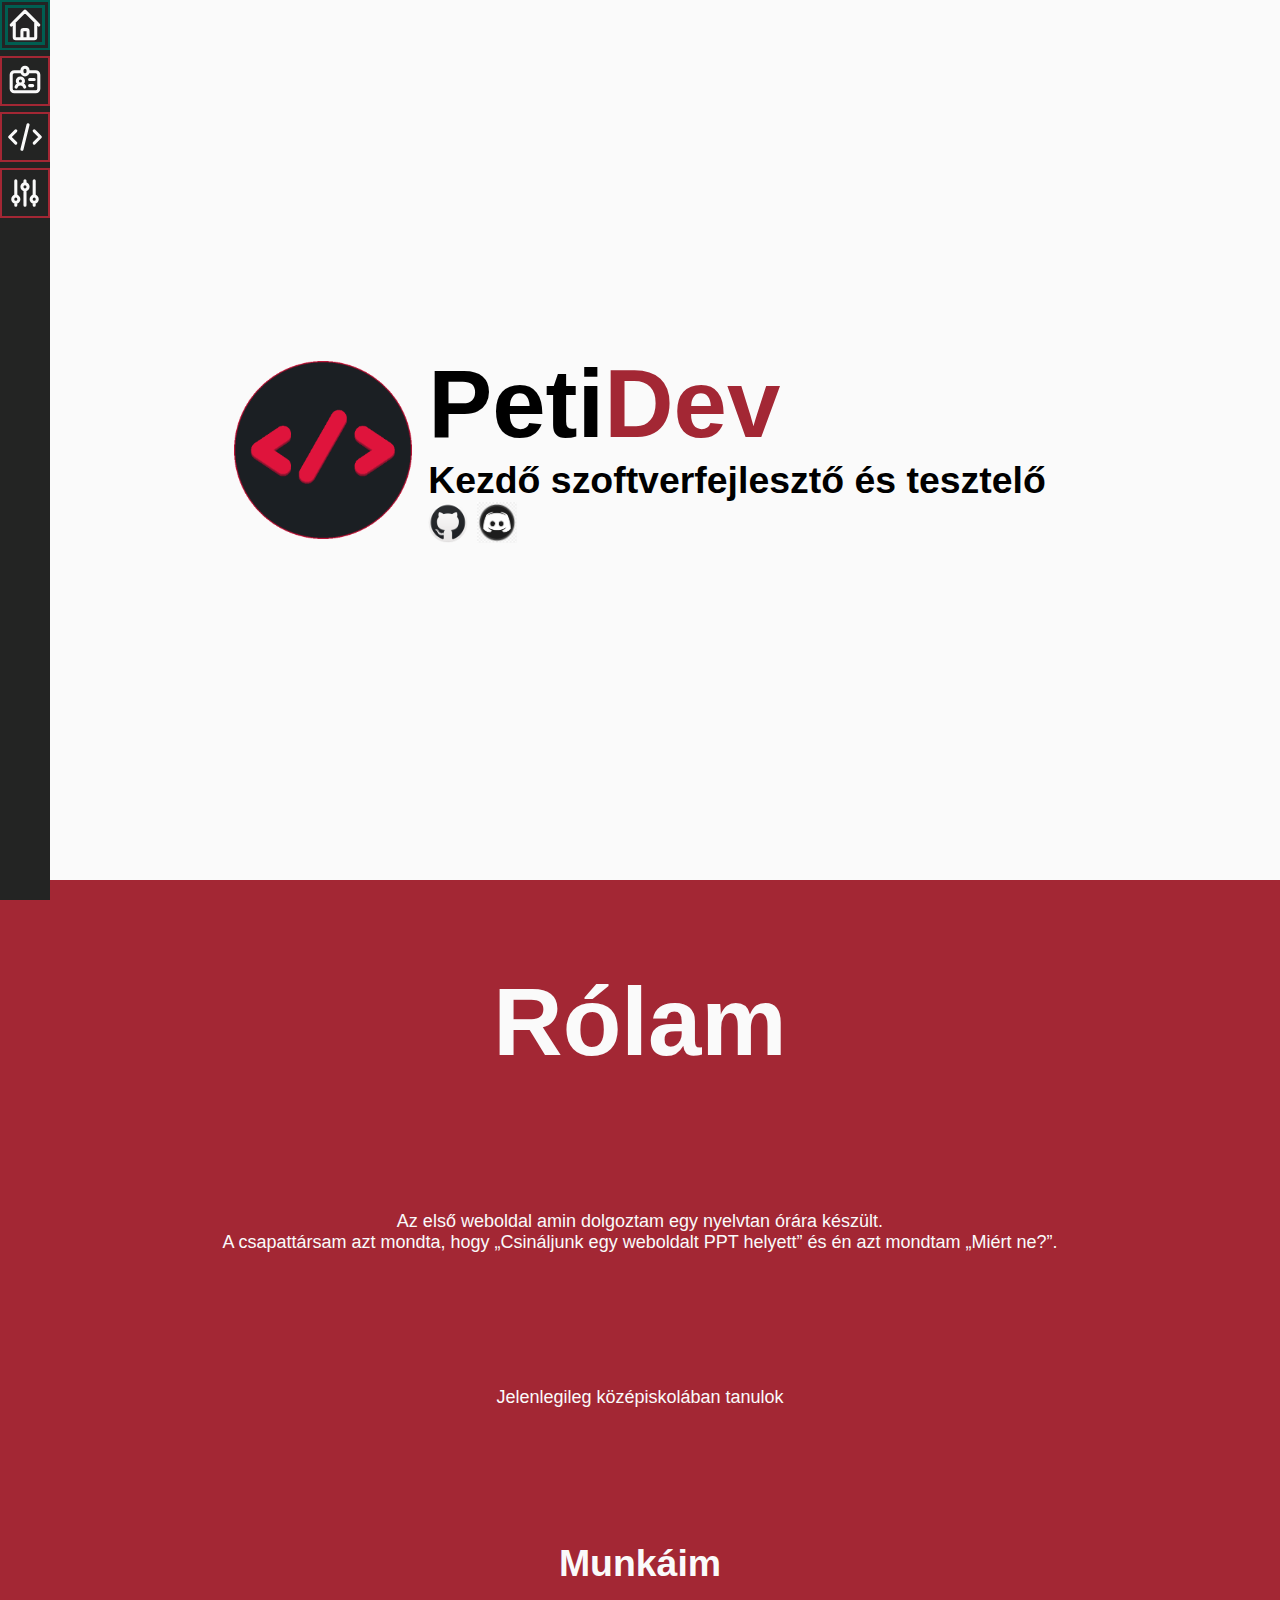
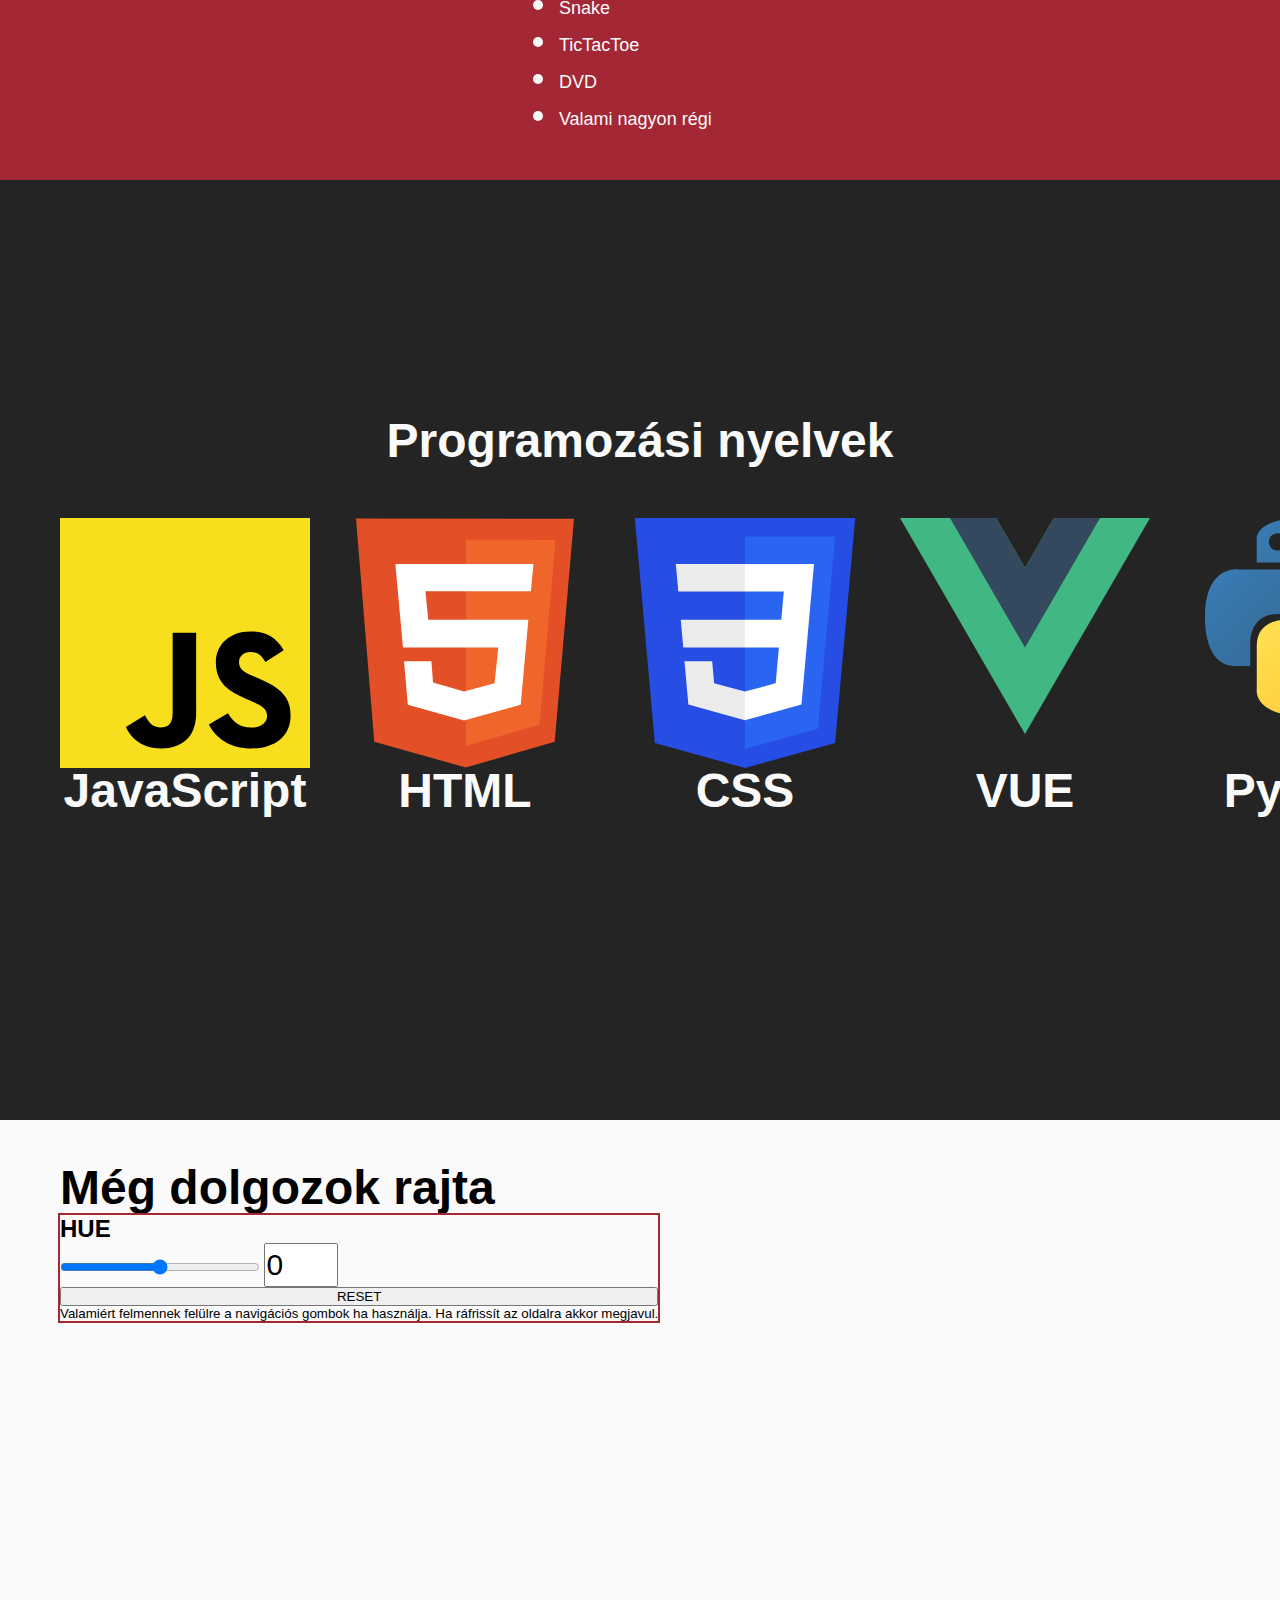
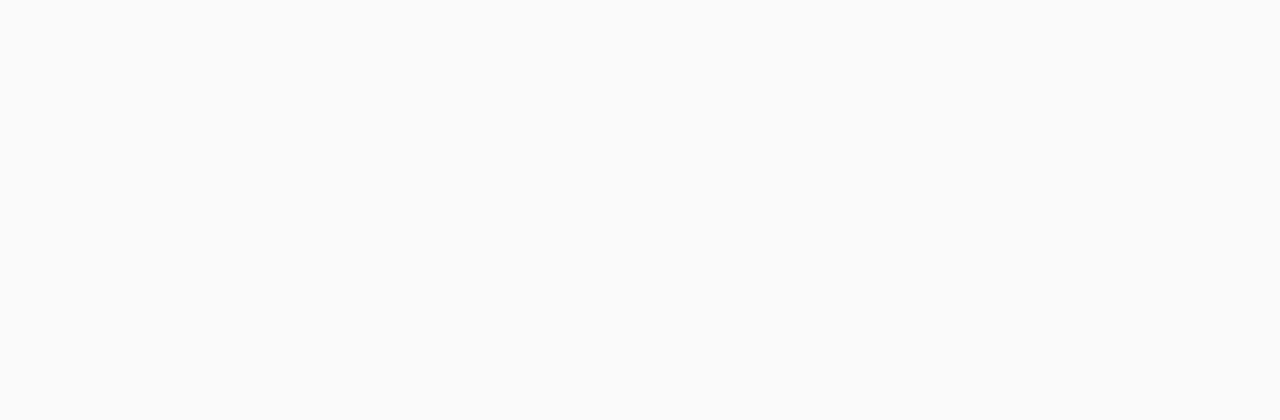
==== index.html @ 97b8a410 "one step for me, nothing for the humanity" ====
<!DOCTYPE html>
<html lang="hu">

<head>
    <meta charset="UTF-8">
    <meta http-equiv="X-UA-Compatible" content="ie=edge">
    <meta name="viewport" content="width=device-width, initial-scale=1.0">
    <link rel="stylesheet" href="style.css">
    <script src="./script.js" defer></script>
    <title></title>
</head>

<body>
    <menu>
        <a href="#home"><svg xmlns="http://www.w3.org/2000/svg" viewBox="-3 -3 30 30">
                <path
                    d="M3 12l2-2m0 0l7-7 7 7M5 10v10a1 1 0 001 1h3m10-11l2 2m-2-2v10a1 1 0 01-1 1h-3m-6 0a1 1 0 001-1v-4a1 1 0 011-1h2a1 1 0 011 1v4a1 1 0 001 1m-6 0h6" />
            </svg></a>
        <a href="#about"><svg xmlns="http://www.w3.org/2000/svg" viewBox="-3 -3 30 30">
                <path
                    d="M10 6H5a2 2 0 00-2 2v9a2 2 0 002 2h14a2 2 0 002-2V8a2 2 0 00-2-2h-5m-4 0V5a2 2 0 114 0v1m-4 0a2 2 0 104 0m-5 8a2 2 0 100-4 2 2 0 000 4zm0 0c1.306 0 2.417.835 2.83 2M9 14a3.001 3.001 0 00-2.83 2M15 11h3m-3 4h2" />
            </svg></a>
        <a href="#languages"><svg xmlns="http://www.w3.org/2000/svg" viewBox="-3 -3 30 30">
                <path d="M10 20l4-16m4 4l4 4-4 4M6 16l-4-4 4-4" />
            </svg></a>
        <a href="#customize"><svg xmlns="http://www.w3.org/2000/svg" viewBox="-3 -3 30 30">
                <path
                    d="M12 6V4m0 2a2 2 0 100 4m0-4a2 2 0 110 4m-6 8a2 2 0 100-4m0 4a2 2 0 110-4m0 4v2m0-6V4m6 6v10m6-2a2 2 0 100-4m0 4a2 2 0 110-4m0 4v2m0-6V4" />
            </svg></a>
    </menu>
    <div id="home" class="home">

        <img src="./img/profile.png" alt="Profilkép">
        <div>
            <h1>Peti<h1>Dev</h1>
            </h1>
            <h3>Kezdő szoftverfejlesztő és tesztelő</h3>
            <a href="https://github.com/petidev" target="_blank"><img src="./img/github.png" alt="GitHub"></a>
            <a href="https://discord.com/users/423093436313501696" target="_blank"><img src="./img/discord.png"
                    alt="Discord"></a>
        </div>
    </div>
    <div id="about" class="about">
        <h1>Rólam</h1>
        <p>Az első weboldal amin dolgoztam egy nyelvtan órára készült.<br> A csapattársam azt mondta, hogy
            <q>Csináljunk egy weboldalt PPT helyett</q> és én azt mondtam <q>Miért ne?</q>.
        </p>
        <p>Jelenlegileg középiskolában tanulok</p>
        <div>
            <ul>
                <h3>Munkáim</h3>
                <li><a underline href="https://petidev.github.io/PetiDevSite/snake" target="mySite">Snake</a></li>
                <li><a underline href="https://petidev.github.io/tictactoe" target="mySite">TicTacToe</a></li>
                <li><a underline href="https://petidev.github.io/PetiDevSite/dvd" target="mySite">DVD</a></li>
                <li><a underline href="https://petidev.github.io/horvathpeter" target="mySite">Valami nagyon régi</a>
                </li>
            </ul>
        </div>
    </div>
    <div id="languages" class="languagesWrapper">
        <h1>Programozási nyelvek</h1>
        <dir class="languages">
            <div class="card">
                <img src="./img/javascript.svg" alt="JavaScript logo">
                <h1>JavaScript</h1>
            </div>
            <div class="card">
                <img src="./img/html.svg" alt="HTML logo">
                <h1>HTML</h1>
            </div>
            <div class="card">
                <img src="./img/css.svg" alt="CSS logo">
                <h1>CSS</h1>
            </div>
            <div class="card">
                <img src="./img/vue.svg" alt="VUE logo">
                <h1>VUE</h1>
            </div>
            <div class="card">
                <img src="./img/python.svg" alt="Python logo">
                <h1>Python</h1>
            </div>
            <div class="card">
                <img src="./img/nodejs.svg" alt="NODE.js logo">
                <h1>NODE.js</h1>
            </div>
        </dir>
    </div>
    <div id="customize">
        
        <dir class="customize">
            <h1>Még dolgozok rajta</h1>
            <form class="hue">
                <h2>HUE</h2>
                <div>
                    <input class="hueSlider" id="hueSlider" type="range" min="0" max="360"
                        oninput="hueDirect.value=hueSlider.value;hueChange(hueSlider.value)" />
                    <input class="hueDirect" id="hueDirect" type="number" value="0" min="0" max="360"
                        oninput="hueSlider.value=hueDirect.value;hueChange(hueDirect.value)" />
                </div>
                <button onclick="hueDirect.value=0; hueSlider.value = 0,hueChange(0)">RESET</button>
                <sub>Valamiért felmennek felülre a navigációs gombok ha használja. Ha ráfrissít az oldalra akkor
                    megjavul.</sub>
            </form>
        </dir>
    </div>
</body>

</html>
---- style.css ----
:root{
    --clr-dark: #232423;
    --clr-light: #FAFAFA;
    --clr-secondary: #a32734;
    --clr-scrollbar-bg: #e4e4e4;
    --menu-width: 50px;
}
* {
    padding: 0;
    margin: 0;
    font-family: sans-serif;
    max-width: 100%;
    word-wrap: normal;
    scroll-behavior: smooth;
}

body {
    background: var(--clr-light);
    width: 100%;
    display: grid;
    grid-template-columns: 100%;
    grid-template-rows: repeat(4,100vh);
    place-items: center;
    overflow-x: hidden;
}
body > div {
    padding: 20px;
    width: 100%;
    height: 100%;
    
}
body > div h1 {
    font-size: 3em;
}
a{
    color: var(--clr-dark);
    font-size: large;
    text-decoration: none;
}
a[underline]{
   
    background: linear-gradient(currentColor,currentColor) no-repeat;
    background-position: left bottom;
    background-size: 0% 3px;
    transition: background ease-in .3s .5s;
}

a[underline]:hover{
    transition: background ease-in .3s 0s;
    background-size: 100% 3px;
    
}
p{
    font-size: large;
    text-align: center;
}
menu {
    background: var(--clr-dark);
    position: fixed;
    left: 0px;
    top: 0px;
    bottom: 0px;
    width: var(--menu-width);
    display: grid;
    grid-template-rows: repeat(4,var(--menu-width));
    gap: 6px;
    z-index: 99;
}
menu > a{
    margin-bottom: 5px;
    background: var(--clr-dark);
    color: var(--clr-light);
    width: var(--menu-width);
    aspect-ratio: 1;
    box-sizing: border-box;
    border: var(--clr-secondary) solid 2px;
    outline: var(--clr-secondary) solid 2px;
    outline-offset: -2px;
    filter: hue-rotate(0deg);
    transition: ease-in-out .3s;
    display: grid;
    place-items: center;
}

menu > a:hover, menu > a:focus {
    filter: hue-rotate(180deg);
    outline-offset: -8px;
    outline-width: 3px;
}
menu svg{
    fill: none;
    stroke: currentColor;
    stroke-width: 2;
    stroke-linecap: round;
    stroke-linejoin: round;
}
.home {
    display: flex;
    justify-content: center;
    align-items: center;
    font-size: 2rem;
}
.home img {
    height: 4ch;
}
.home > img {
    height: 10ch;
    margin-right: 1rem;
}
.home > div > h1 {
    display: inline-block;
}
.home > div > h1:nth-child(2){
    color: var(--clr-secondary);
}
.about{
    background-color: var(--clr-secondary);
    display: grid;
    place-items: center;
    color: var(--clr-light);
    font-size: 2em;
}
.about a{
    color: var(--clr-light);
}
.about a:visited{
    color: var(--clr-light);
}
.languagesWrapper {
    display: flex;
    flex-direction: column;
    justify-content: center;
    background: var(--clr-dark);
    color: var(--clr-light);
}
.languagesWrapper > h1{
    text-align: center;
}
.languages{
    padding-block: 50px;
    padding-inline: 60px;
    height: 320px;
    left: 0;
    right: 0;
    display: grid;
    grid-template-rows: 300px;
    grid-template-columns: repeat(6,250px);
    gap: 30px;
    overflow-x: scroll;
    overflow-y: hidden;
    z-index: 50;
}
.card {
    outline: var(--clr-dark) 3px solid;
    display: flex;
    flex-direction: column;
    align-items: center;
    position: relative;
}
.card img{
    min-width: 200px;
    max-width: 250px;
    max-height: 250px;
    min-height: 50px;
}
.card h1 {
    position: absolute;
    bottom: 0px;
}
.customize {
    display: grid;
    padding: 60px;
}
.hue{
    display: flex;
    flex-direction: column;
    width: fit-content;
    outline: var(--clr-secondary) 2px solid;
}
.hueSlider{
    width: 200px;
}
.hueSlider::-moz-range-thumb {
  background: var(--clr-dark);
}
.hueSlider::-moz-range-track{
    background: var(--clr-scrollbar-bg);
}
.hueSlider::-moz-range-progress{
    background: var(--clr-secondary);
}
.hueDirect{
    width: 70px;
    height: 40px;
    font-size: 30px;
}

/*Scrollbar*/
*{
    scrollbar-color: var(--clr-secondary) var(--clr-scrollbar-bg);
}

::-webkit-scrollbar {
    width: 20px;
}
  
::-webkit-scrollbar-track {
    background-color: var(--clr-scrollbar-bg);
    border-radius: 100px;
}
  
::-webkit-scrollbar-thumb {
    border-radius: 100px;
    border: 5px solid transparent;
    background-clip: content-box;
    background-color: var(--clr-secondary);
}
  


@keyframes huerotate {
    0%{
        filter: hue-rotate(0deg);
    }
    100%{
        filter: hue-rotate(360deg);
    }
}

@media (pointer:none), (pointer:coarse) {
    menu {
        left: 0;
        right: 0;
        top: 0;
        bottom: unset;
        width: unset;
        height: var(--menu-width);
        grid-template-rows: unset;
        grid-template-columns: repeat(4,var(--menu-width));
        place-content: center;
    }
    body > div {
        padding: 0 !important;
    }
    .home {
        flex-direction: column !important;
    }
    .home > div {
        text-align: center !important;
    }
    
}
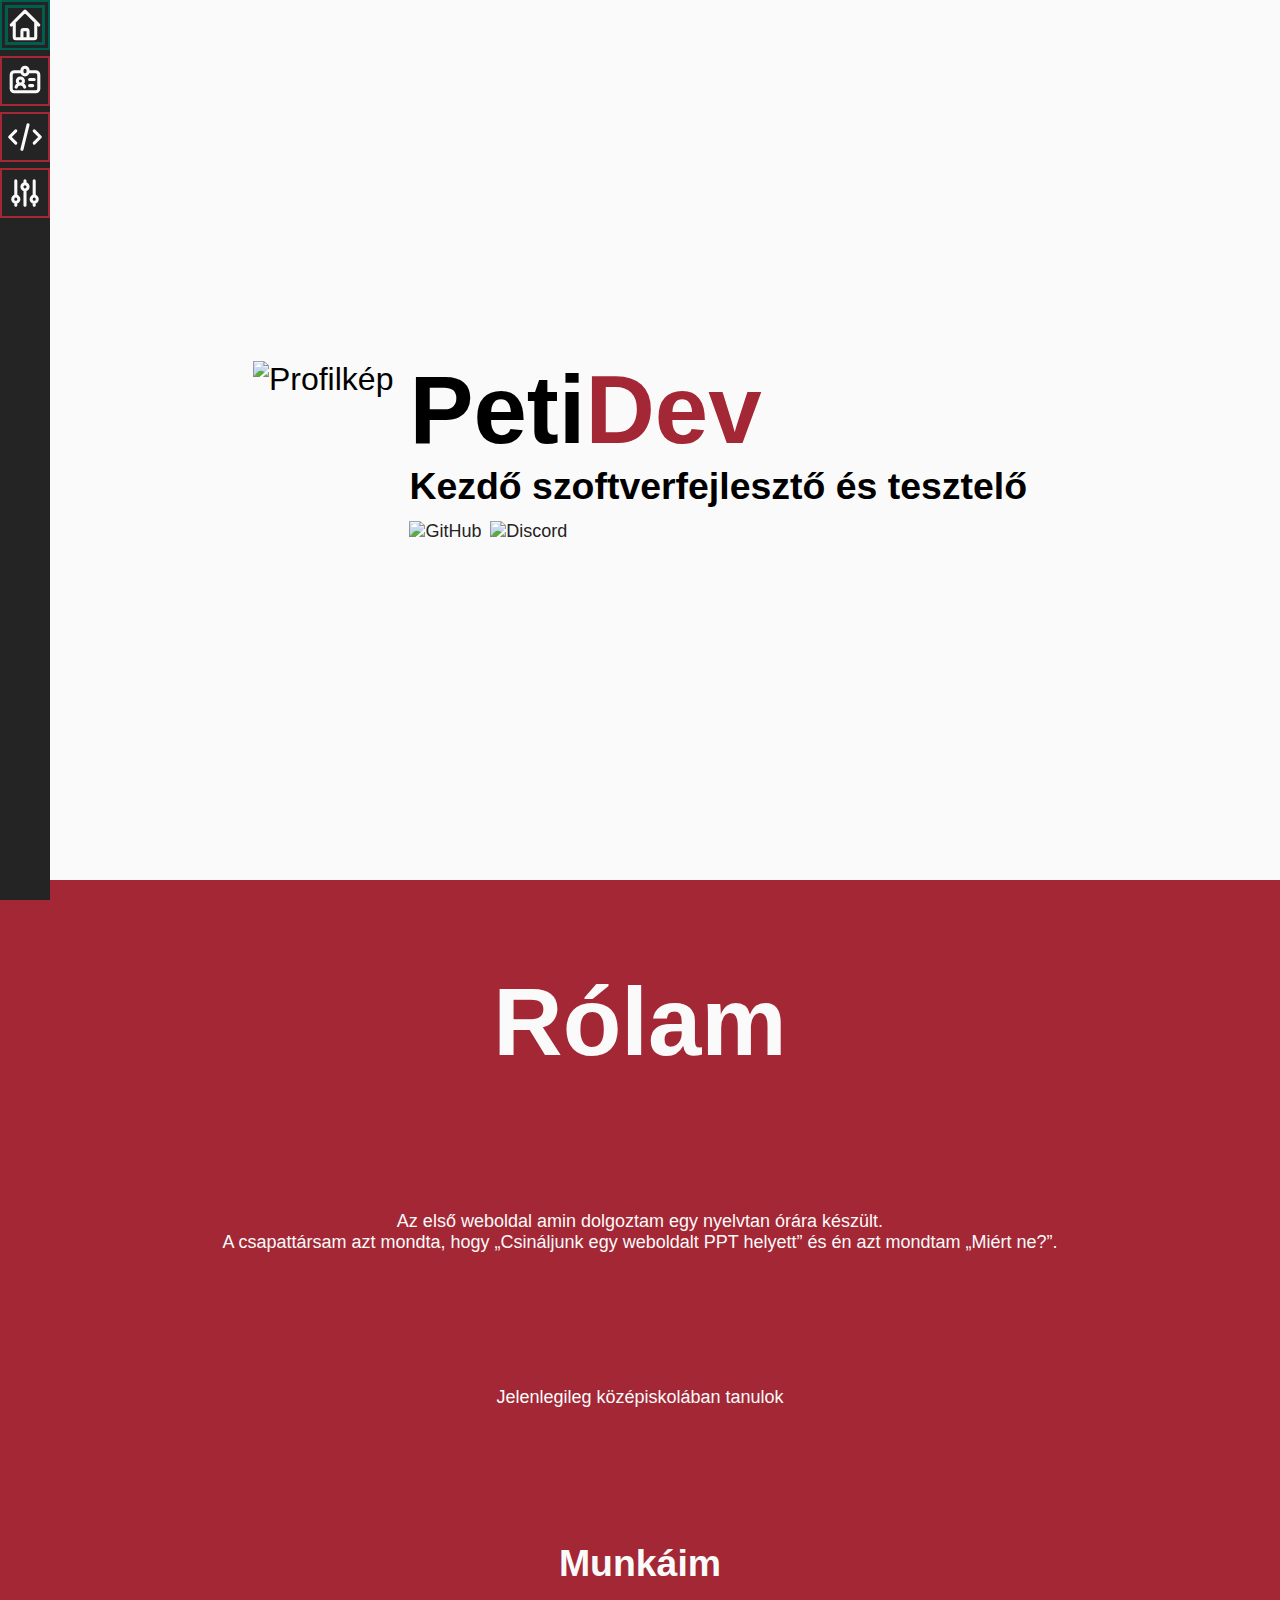
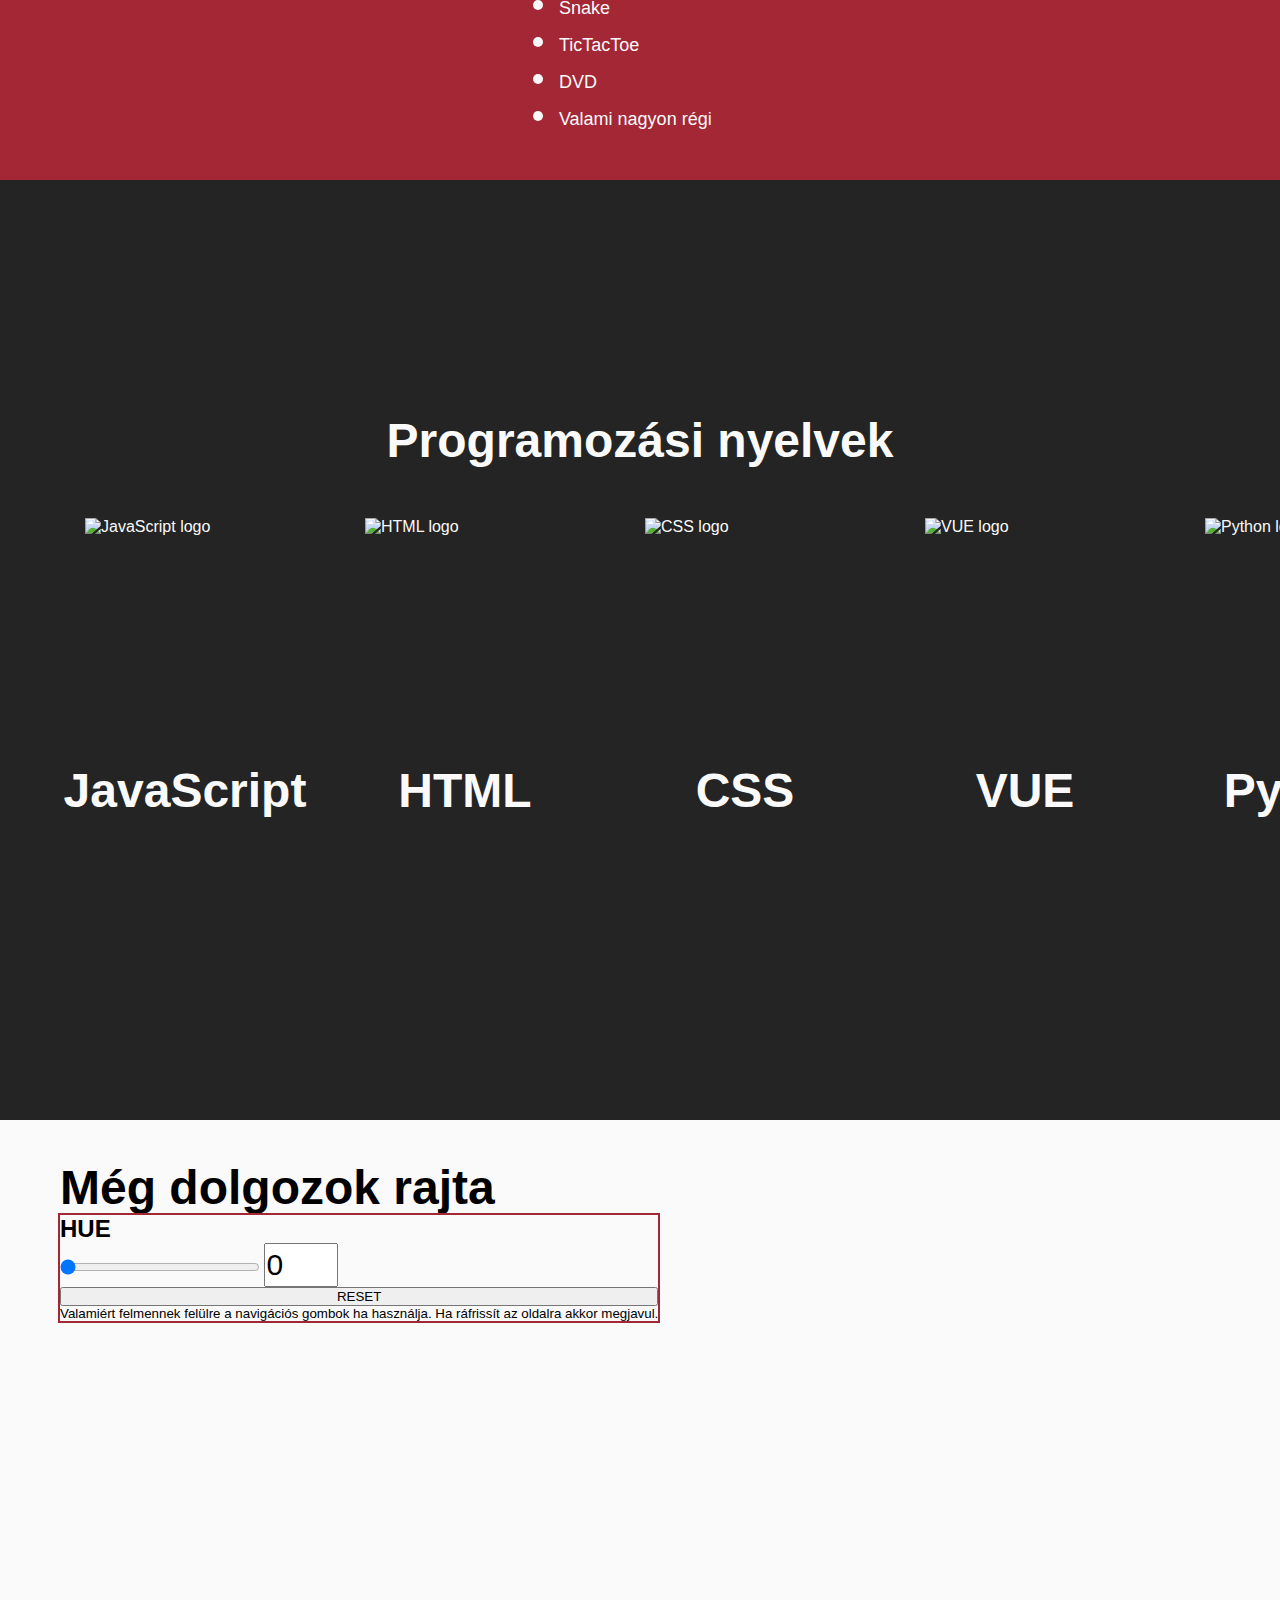
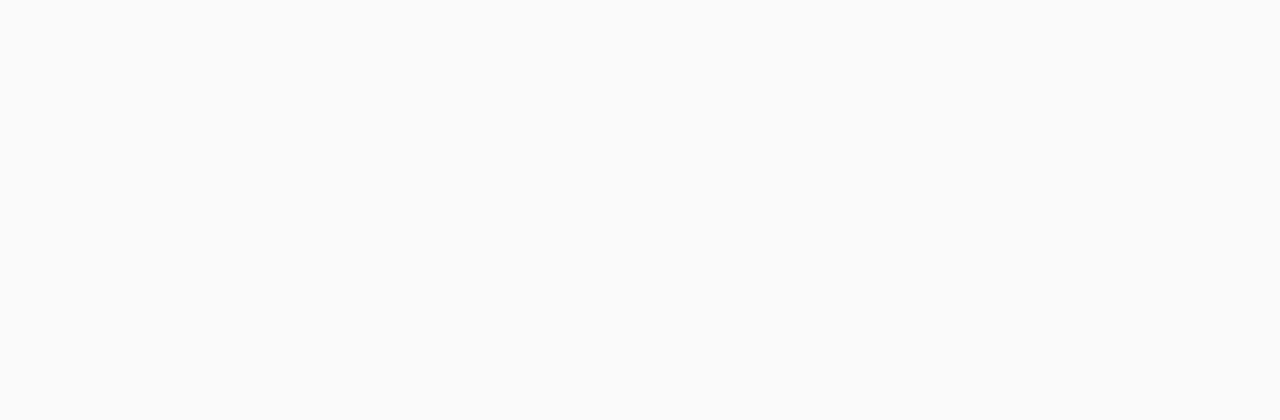
==== commit 2202567b: "Add files via upload" ====
--- a/index.html
+++ b/index.html
@@ -1,42 +1,57 @@
 <!DOCTYPE html>
 <html lang="hu">
+<!--2022. 05. 14.-->
 
 <head>
+    <!--Meta-->
     <meta charset="UTF-8">
     <meta http-equiv="X-UA-Compatible" content="ie=edge">
     <meta name="viewport" content="width=device-width, initial-scale=1.0">
+    <meta property="og:url" content="https://petidev.tk" />
+    <meta property="og:site_name" content="PetiDev" />
+    <meta property="og:title" content="PetiDev" />
+    <meta property="og:image" href="./img/logo-minimal.svg" />
+    <meta property="og:description" content="Ez a Dev oldalam, mert mindenkinek kell." />
+    <!--Link-->
+    <link rel="shortvut icon" href="./img/logo-minimal.svg" type="image/svg+xml">
     <link rel="stylesheet" href="style.css">
+    <!--Script-->
     <script src="./script.js" defer></script>
-    <title></title>
+    <!---->
+    <title>PetiDev</title>
 </head>
 
 <body>
     <menu>
         <a href="#home"><svg xmlns="http://www.w3.org/2000/svg" viewBox="-3 -3 30 30">
+            <title>Főoldal</title>
                 <path
                     d="M3 12l2-2m0 0l7-7 7 7M5 10v10a1 1 0 001 1h3m10-11l2 2m-2-2v10a1 1 0 01-1 1h-3m-6 0a1 1 0 001-1v-4a1 1 0 011-1h2a1 1 0 011 1v4a1 1 0 001 1m-6 0h6" />
             </svg></a>
         <a href="#about"><svg xmlns="http://www.w3.org/2000/svg" viewBox="-3 -3 30 30">
+            <title>Rólam</title>
                 <path
                     d="M10 6H5a2 2 0 00-2 2v9a2 2 0 002 2h14a2 2 0 002-2V8a2 2 0 00-2-2h-5m-4 0V5a2 2 0 114 0v1m-4 0a2 2 0 104 0m-5 8a2 2 0 100-4 2 2 0 000 4zm0 0c1.306 0 2.417.835 2.83 2M9 14a3.001 3.001 0 00-2.83 2M15 11h3m-3 4h2" />
             </svg></a>
         <a href="#languages"><svg xmlns="http://www.w3.org/2000/svg" viewBox="-3 -3 30 30">
+            <title>Programozási nyelvek</title>
                 <path d="M10 20l4-16m4 4l4 4-4 4M6 16l-4-4 4-4" />
             </svg></a>
         <a href="#customize"><svg xmlns="http://www.w3.org/2000/svg" viewBox="-3 -3 30 30">
+            <title>Személyre szabás</title>
                 <path
                     d="M12 6V4m0 2a2 2 0 100 4m0-4a2 2 0 110 4m-6 8a2 2 0 100-4m0 4a2 2 0 110-4m0 4v2m0-6V4m6 6v10m6-2a2 2 0 100-4m0 4a2 2 0 110-4m0 4v2m0-6V4" />
             </svg></a>
     </menu>
     <div id="home" class="home">
 
-        <img src="./img/profile.png" alt="Profilkép">
+        <img src="./img/profile.svg" alt="Profilkép">
         <div>
             <h1>Peti<h1>Dev</h1>
             </h1>
             <h3>Kezdő szoftverfejlesztő és tesztelő</h3>
-            <a href="https://github.com/petidev" target="_blank"><img src="./img/github.png" alt="GitHub"></a>
-            <a href="https://discord.com/users/423093436313501696" target="_blank"><img src="./img/discord.png"
+            <a href="https://github.com/petidev" target="_blank"><img src="./img/github.svg" alt="GitHub"></a>
+            <a href="https://discord.com/users/423093436313501696" target="_blank"><img src="./img/discord.svg"
                     alt="Discord"></a>
         </div>
     </div>
@@ -87,13 +102,13 @@
         </dir>
     </div>
     <div id="customize">
-        
+
         <dir class="customize">
             <h1>Még dolgozok rajta</h1>
             <form class="hue">
                 <h2>HUE</h2>
                 <div>
-                    <input class="hueSlider" id="hueSlider" type="range" min="0" max="360"
+                    <input class="hueSlider" id="hueSlider" type="range" value="0" min="0" max="360"
                         oninput="hueDirect.value=hueSlider.value;hueChange(hueSlider.value)" />
                     <input class="hueDirect" id="hueDirect" type="number" value="0" min="0" max="360"
                         oninput="hueSlider.value=hueDirect.value;hueChange(hueDirect.value)" />
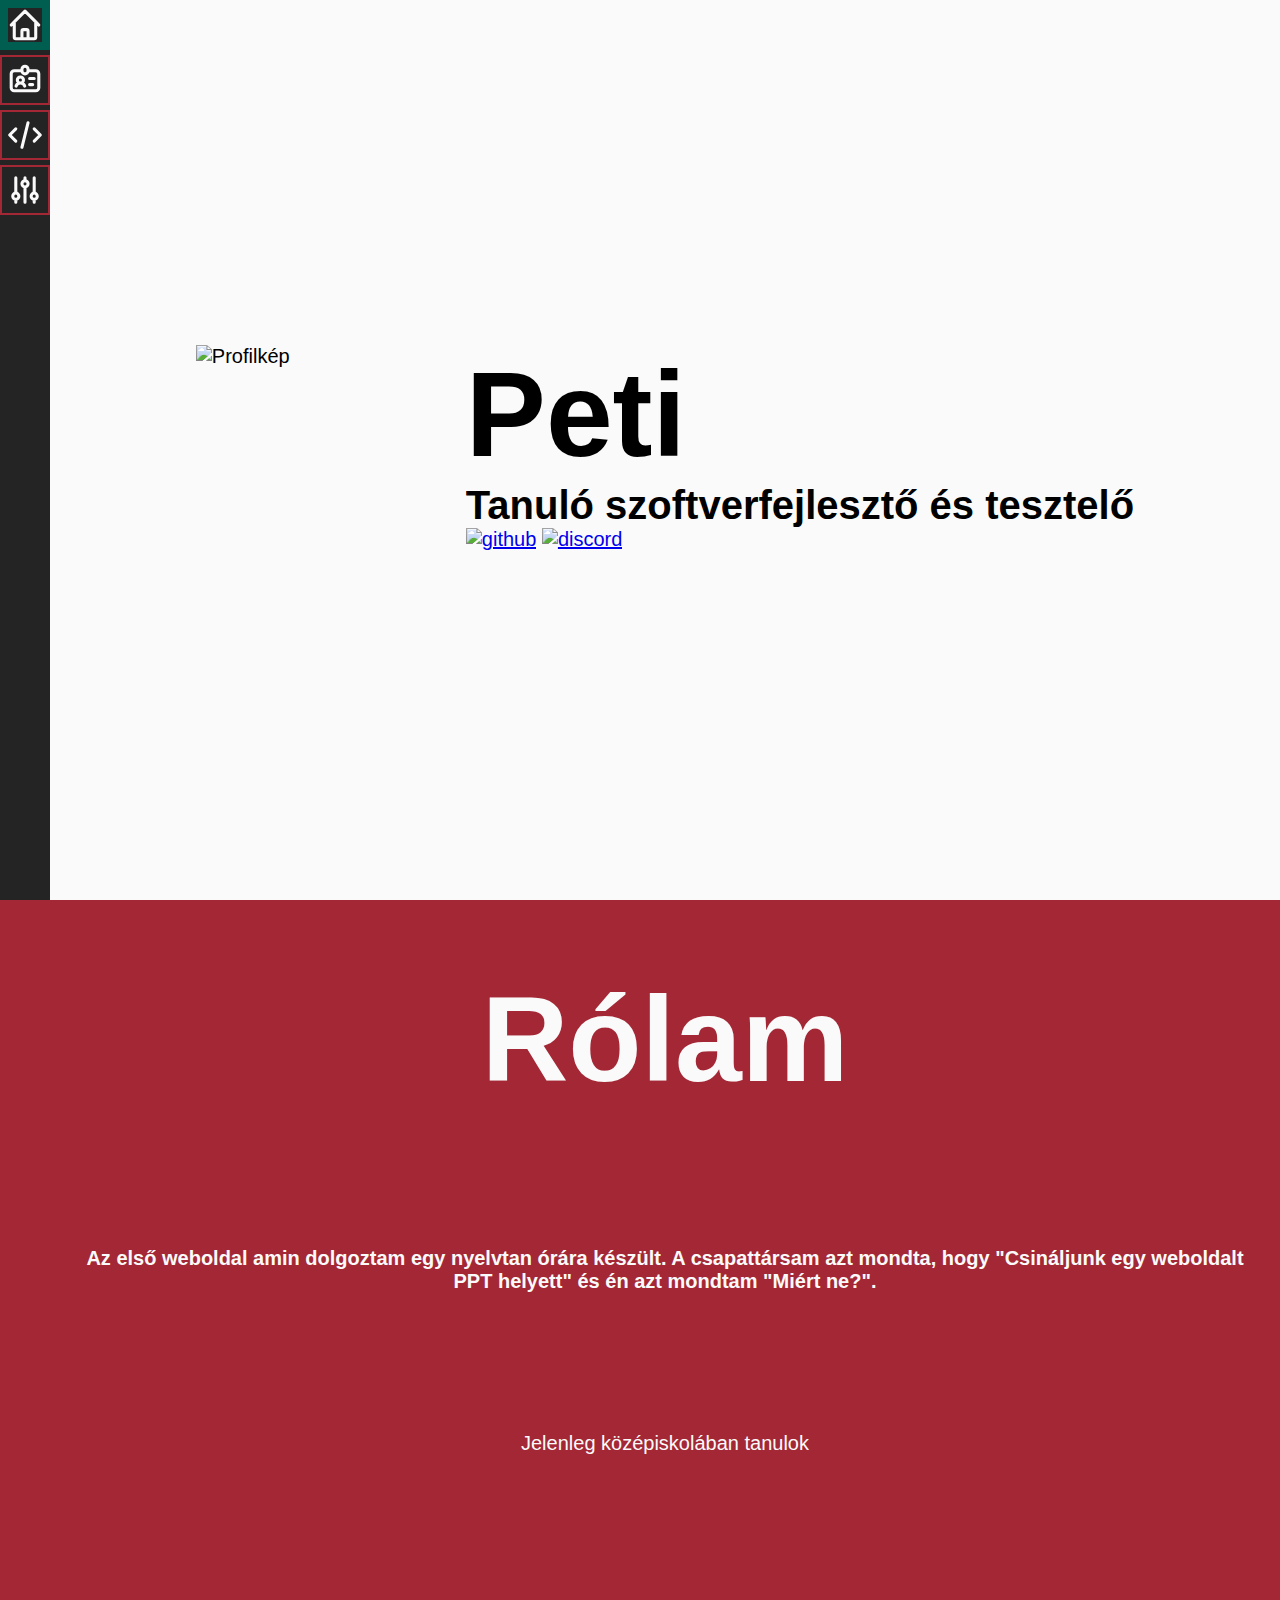
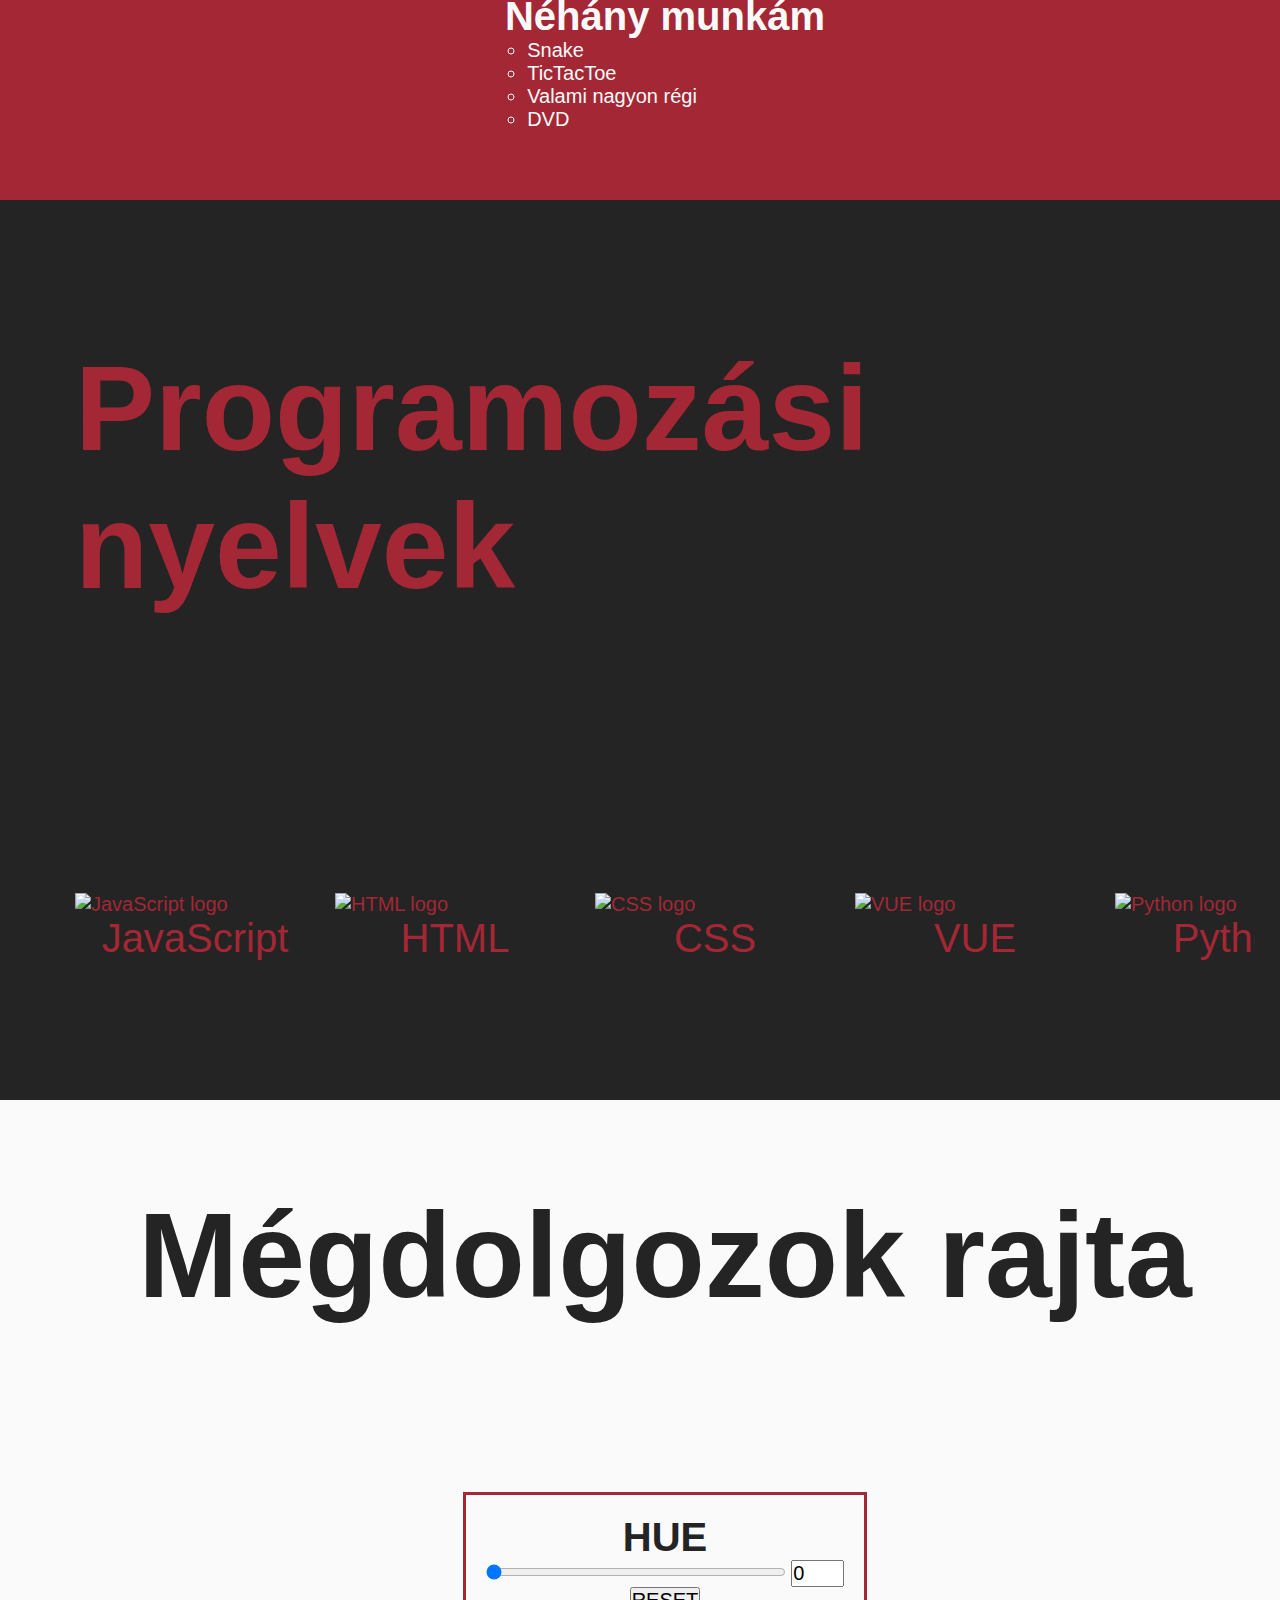
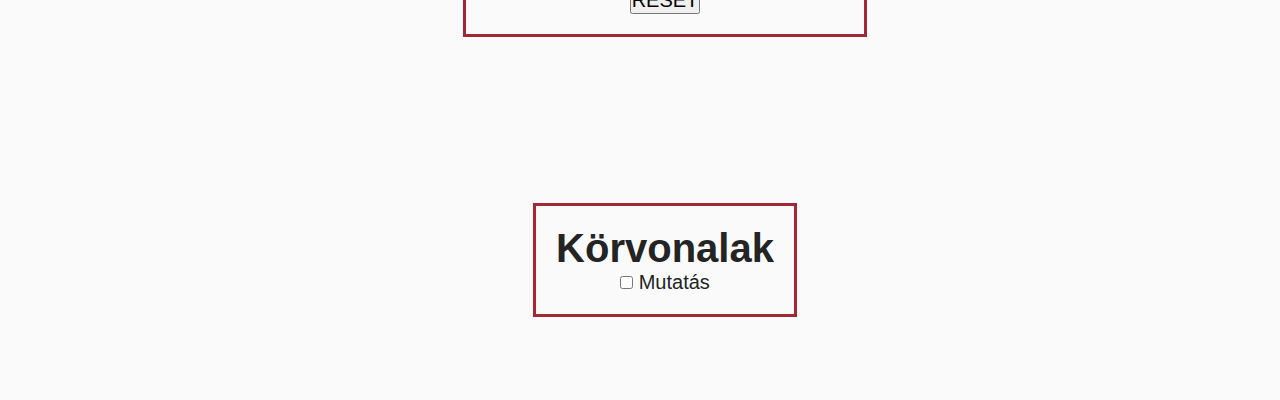
==== commit 64ba8250: "revrite, fixed navbar, fixed on phone" ====
--- a/index.html
+++ b/index.html
@@ -1,124 +1,131 @@
 <!DOCTYPE html>
 <html lang="hu">
-<!--2022. 05. 14.-->
 
 <head>
-    <!--Meta-->
+
     <meta charset="UTF-8">
     <meta http-equiv="X-UA-Compatible" content="ie=edge">
     <meta name="viewport" content="width=device-width, initial-scale=1.0">
+    <!--
     <meta property="og:url" content="https://petidev.tk" />
     <meta property="og:site_name" content="PetiDev" />
     <meta property="og:title" content="PetiDev" />
     <meta property="og:image" href="./img/logo-minimal.svg" />
     <meta property="og:description" content="Ez a Dev oldalam, mert mindenkinek kell." />
-    <!--Link-->
+    <meta name="description" content="Ez a Dev oldalam, mert mindenkinek kell." />
+-->
     <link rel="shortvut icon" href="./img/logo-minimal.svg" type="image/svg+xml">
-    <link rel="stylesheet" href="style.css">
-    <!--Script-->
-    <script src="./script.js" defer></script>
-    <!---->
+    <link rel="stylesheet" href="./css/style.css">
+
+    <script src="./js/script.js" defer></script>
+    <script src="./js/nameAnimation.js" defer></script>
+
     <title>PetiDev</title>
 </head>
 
 <body>
-    <menu>
+    <nav>
         <a href="#home"><svg xmlns="http://www.w3.org/2000/svg" viewBox="-3 -3 30 30">
-            <title>Főoldal</title>
+                <title>Főoldal</title>
                 <path
                     d="M3 12l2-2m0 0l7-7 7 7M5 10v10a1 1 0 001 1h3m10-11l2 2m-2-2v10a1 1 0 01-1 1h-3m-6 0a1 1 0 001-1v-4a1 1 0 011-1h2a1 1 0 011 1v4a1 1 0 001 1m-6 0h6" />
             </svg></a>
         <a href="#about"><svg xmlns="http://www.w3.org/2000/svg" viewBox="-3 -3 30 30">
-            <title>Rólam</title>
+                <title>Rólam</title>
                 <path
                     d="M10 6H5a2 2 0 00-2 2v9a2 2 0 002 2h14a2 2 0 002-2V8a2 2 0 00-2-2h-5m-4 0V5a2 2 0 114 0v1m-4 0a2 2 0 104 0m-5 8a2 2 0 100-4 2 2 0 000 4zm0 0c1.306 0 2.417.835 2.83 2M9 14a3.001 3.001 0 00-2.83 2M15 11h3m-3 4h2" />
             </svg></a>
         <a href="#languages"><svg xmlns="http://www.w3.org/2000/svg" viewBox="-3 -3 30 30">
-            <title>Programozási nyelvek</title>
+                <title>Programozási nyelvek</title>
                 <path d="M10 20l4-16m4 4l4 4-4 4M6 16l-4-4 4-4" />
             </svg></a>
         <a href="#customize"><svg xmlns="http://www.w3.org/2000/svg" viewBox="-3 -3 30 30">
-            <title>Személyre szabás</title>
+                <title>Személyre szabás</title>
                 <path
                     d="M12 6V4m0 2a2 2 0 100 4m0-4a2 2 0 110 4m-6 8a2 2 0 100-4m0 4a2 2 0 110-4m0 4v2m0-6V4m6 6v10m6-2a2 2 0 100-4m0 4a2 2 0 110-4m0 4v2m0-6V4" />
             </svg></a>
-    </menu>
-    <div id="home" class="home">
+    </nav>
+    <dir id="home">
+        <div>
+            <img src="./img/profile.svg" alt="Profilkép">
+            <div>
+                <h1 id="name">Peti <h1 id="name2"></h1>
+                </h1>
+                <h2>Tanuló szoftverfejlesztő és tesztelő</h2>
+                <a class="small" href="https://github.com/PetiDev/" target="_blank"><img src="./img/github.svg"
+                        alt="github"></a>
+                <a class="small" href="https://discord.com/users/423093436313501696" target="_blank"><img
+                        src="./img/discord.svg" alt="discord"></a>
+            </div>
 
-        <img src="./img/profile.svg" alt="Profilkép">
-        <div>
-            <h1>Peti<h1>Dev</h1>
-            </h1>
-            <h3>Kezdő szoftverfejlesztő és tesztelő</h3>
-            <a href="https://github.com/petidev" target="_blank"><img src="./img/github.svg" alt="GitHub"></a>
-            <a href="https://discord.com/users/423093436313501696" target="_blank"><img src="./img/discord.svg"
-                    alt="Discord"></a>
         </div>
-    </div>
-    <div id="about" class="about">
+    </dir>
+
+    <dir id="about">
         <h1>Rólam</h1>
-        <p>Az első weboldal amin dolgoztam egy nyelvtan órára készült.<br> A csapattársam azt mondta, hogy
-            <q>Csináljunk egy weboldalt PPT helyett</q> és én azt mondtam <q>Miért ne?</q>.
-        </p>
-        <p>Jelenlegileg középiskolában tanulok</p>
-        <div>
+        <h3>Az első weboldal amin dolgoztam egy nyelvtan órára készült.
+            A csapattársam azt mondta, hogy "Csináljunk egy weboldalt PPT helyett" és én azt mondtam "Miért ne?".</h3>
+        <p>Jelenleg középiskolában tanulok</p>
+        <section>
+            <h2>Néhány munkám</h2>
             <ul>
-                <h3>Munkáim</h3>
-                <li><a underline href="https://petidev.github.io/PetiDevSite/snake" target="mySite">Snake</a></li>
-                <li><a underline href="https://petidev.github.io/tictactoe" target="mySite">TicTacToe</a></li>
-                <li><a underline href="https://petidev.github.io/PetiDevSite/dvd" target="mySite">DVD</a></li>
-                <li><a underline href="https://petidev.github.io/horvathpeter" target="mySite">Valami nagyon régi</a>
+                <li><a underline href="https://petidev.github.io/PetiDevSite/snake" target="_blank">Snake</a></li>
+                <li><a underline href="https://petidev.github.io/tictactoe" target="_blank">TicTacToe</a></li>
+                <li><a underline href="https://petidev.github.io/horvathpeter" target="_blank">Valami nagyon régi</a>
                 </li>
+                <li><a underline href="https://petidev.github.io/PetiDevSite/dvd" target="_blank">DVD</a></li>
             </ul>
+        </section>
+    </dir>
+
+    <dir id="languages">
+        <h1>Programozási nyelvek</h1>
+        <div id="languages-wrapper">
+            <div>
+                <img src="./img/javascript.svg" alt="JavaScript logo">
+                <p>JavaScript</p>
+            </div>
+            <div>
+                <img src="./img/html.svg" alt="HTML logo">
+                <p>HTML</p>
+            </div>
+            <div>
+                <img src="./img/css.svg" alt="CSS logo">
+                <p>CSS</p>
+            </div>
+            <div>
+                <img src="./img/vue.svg" alt="VUE logo">
+                <p>VUE</p>
+            </div>
+            <div>
+                <img src="./img/python.svg" alt="Python logo">
+                <p>Python</p>
+            </div>
+            <div>
+                <img src="./img/nodejs.svg" alt="NODE.js logo">
+                <p>NODE.js</p>
+            </div>
         </div>
-    </div>
-    <div id="languages" class="languagesWrapper">
-        <h1>Programozási nyelvek</h1>
-        <dir class="languages">
-            <div class="card">
-                <img src="./img/javascript.svg" alt="JavaScript logo">
-                <h1>JavaScript</h1>
+    </dir>
+    <dir id="customize">
+        <h1>Mégdolgozok rajta</h1>
+        <form class="hue">
+            <h2>HUE</h2>
+            <div>
+                <input id="hueSlider" type="range" value="0" min="0" max="360"
+                    oninput="hueDirect.value=hueSlider.value;hueChange(hueSlider.value)" />
+                <input id="hueDirect" type="number" value="0" min="0" max="360"
+                    oninput="hueSlider.value=hueDirect.value;hueChange(hueDirect.value)" />
             </div>
-            <div class="card">
-                <img src="./img/html.svg" alt="HTML logo">
-                <h1>HTML</h1>
-            </div>
-            <div class="card">
-                <img src="./img/css.svg" alt="CSS logo">
-                <h1>CSS</h1>
-            </div>
-            <div class="card">
-                <img src="./img/vue.svg" alt="VUE logo">
-                <h1>VUE</h1>
-            </div>
-            <div class="card">
-                <img src="./img/python.svg" alt="Python logo">
-                <h1>Python</h1>
-            </div>
-            <div class="card">
-                <img src="./img/nodejs.svg" alt="NODE.js logo">
-                <h1>NODE.js</h1>
-            </div>
-        </dir>
-    </div>
-    <div id="customize">
+            <button onclick="hueDirect.value=0; hueSlider.value = 0,hueChange(0)">RESET</button>
+        </form>
 
-        <dir class="customize">
-            <h1>Még dolgozok rajta</h1>
-            <form class="hue">
-                <h2>HUE</h2>
-                <div>
-                    <input class="hueSlider" id="hueSlider" type="range" value="0" min="0" max="360"
-                        oninput="hueDirect.value=hueSlider.value;hueChange(hueSlider.value)" />
-                    <input class="hueDirect" id="hueDirect" type="number" value="0" min="0" max="360"
-                        oninput="hueSlider.value=hueDirect.value;hueChange(hueDirect.value)" />
-                </div>
-                <button onclick="hueDirect.value=0; hueSlider.value = 0,hueChange(0)">RESET</button>
-                <sub>Valamiért felmennek felülre a navigációs gombok ha használja. Ha ráfrissít az oldalra akkor
-                    megjavul.</sub>
-            </form>
-        </dir>
-    </div>
+        <form id="outliner">
+            <h2>Körvonalak</h2>
+            <input value="0" onclick="toggleOutline(outlineCheckbox)" type="checkbox" id="outlineCheckbox"><label
+                for="outlineCheckbox"> Mutatás</label>
+        </form>
+    </dir>
 </body>
 
 </html>--- a/css/style.css
+++ b/css/style.css
@@ -0,0 +1,254 @@
+:root {
+    --clr-dark: #232423;
+    --clr-light: #FAFAFA;
+    --clr-secondary: #a32734;
+    --clr-scrollbar-bg: #e4e4e4;
+    --menu-width: 50px
+}
+*{
+    
+    font-family: 'Gill Sans', 'Gill Sans MT', Calibri, 'Trebuchet MS', sans-serif;
+    padding: 0;
+    margin: 0;
+
+    font-size: 20px;
+    scroll-behavior: smooth;
+}
+
+body {
+   
+    display: grid;
+    grid-template-rows: repeat(4, 1fr);
+    height: 400vh;
+    width: 100%;
+
+    
+}
+
+
+dir{
+    padding-left: calc(var(--menu-width)*1.5);
+    padding-right: calc(var(--menu-width) / 2);
+    display: grid;
+    place-items: center;
+}
+h1{
+    display: inline-block;
+    font-size: 6em;
+}
+h2{
+    font-size: 2em;
+}
+
+
+a[underline] {
+    text-decoration: none;
+    color: var(--clr-light);
+    background-image: linear-gradient(currentColor, currentColor);
+    background-repeat:  no-repeat;
+    background-origin: left bottom;
+    background-position: left bottom;
+    background-size: 0% 3px;
+    transition: background ease .3s 1s;
+}
+a:hover[underline], a:focus[underline] {
+
+    background-size: 100% 3px;
+    transition: background ease .3s 0s;
+}
+a:active[underline] {
+    background-image: linear-gradient(var(--clr-dark), var(--clr-dark));
+}
+
+
+svg{
+    fill: none;
+    stroke: currentColor;
+    stroke-width: 2;
+    stroke-linecap: round;
+    stroke-linejoin: round;
+}
+nav {
+    position: fixed;
+    left: 0px;
+    top: 0px;
+    bottom: 0px;
+    width: var(--menu-width);
+    background-color: var(--clr-dark);
+    display: grid;
+    gap: 5px;
+    grid-template-rows: repeat(4, var(--menu-width));
+}
+nav a {
+    color: var(--clr-light);
+    display: inline-block;
+    text-align: center;
+    text-justify: center;
+   
+
+    outline: var(--clr-secondary) 2px solid;
+    outline-offset: -2px;
+    
+
+    border: var(--clr-secondary) 2px solid;
+    transform: rotate(0deg);
+    transition: transform ease .3s ;
+
+}
+nav a:hover, nav a:focus {
+    filter: hue-rotate(180deg);
+    transform: rotate(360deg);
+    outline-offset: -8px;
+    outline-width: 6px;
+}
+nav a:active {
+    color: var(--clr-secondary);
+}
+
+.small{
+    display: inline-block;
+}
+.small > img{
+    width: 2rem !important;
+}
+
+#home{
+    background-color: var(--clr-light);
+}
+#home img {
+    width: 13em;
+    grid-row: span 2;
+
+}
+#home > div {
+    width: fit-content;
+    display: grid;
+    grid-template-rows: 10em;
+    grid-template-columns: 13em 1fr;
+    gap: 10px;
+    
+}
+#name2 {
+    color: var(--clr-secondary);
+}
+
+
+#about{
+    background-color: var(--clr-secondary);
+    color: var(--clr-light);
+    text-justify: center;
+    text-align: center;
+}
+#about ul {
+    text-align: justify;
+    padding-left: 2ch;
+}
+
+
+
+#languages {
+    background-color: var(--clr-dark);
+    color: var(--clr-secondary);
+}
+#languages img{
+    width: 12rem;
+}
+#languages-wrapper{
+    width: 100%;
+    display: grid;
+    grid-template-rows: 1fr;
+    grid-template-columns: repeat(6,1fr);
+    gap: 20px;
+
+    overflow-x: scroll;
+}
+#languages p {
+    display: flex;
+    font-size: 2rem;
+    justify-content: center;
+    align-items: end;
+}
+#languages-wrapper div {
+    display: grid;
+}
+
+
+#customize {
+    background-color: var(--clr-light);
+    color: var(--clr-dark);
+    text-align: center;
+    
+}
+#customize > form {
+    outline: 3px solid var(--clr-secondary);
+    padding: 1rem;
+}
+#customize input[type="range"]{
+    width: 15rem;
+}
+
+
+
+
+
+
+
+/*Scrollbar*/
+*{
+    scrollbar-color: var(--clr-secondary) var(--clr-scrollbar-bg);
+}
+
+::-webkit-scrollbar {
+    width: 20px;
+}
+  
+::-webkit-scrollbar-track {
+    background-color: var(--clr-scrollbar-bg);
+    border-radius: 100px;
+}
+  
+::-webkit-scrollbar-thumb {
+    border-radius: 100px;
+    border: 5px solid transparent;
+    background-clip: content-box;
+    background-color: var(--clr-secondary);
+}
+
+@keyframes huerotate {
+    0%{
+        filter: hue-rotate(0deg);
+    }
+    100%{
+        filter: hue-rotate(360deg);
+    }
+}
+
+
+@media only screen and (max-width: 740px) {
+    * {
+        font-size: 16px;
+    }
+    #home > div {
+        place-items: center;
+        grid-template-rows: repeat(3,fit-content);
+        grid-template-columns: 1fr;
+        text-justify: center;
+        text-align: center;
+    }
+    h1{
+        font-size: 3em;
+    }
+    nav{
+        bottom: inherit;
+        right: 0px;
+        height: var(--menu-width);
+        width: inherit;
+        grid-template-rows: 1fr;
+        grid-template-columns: repeat(4,var(--menu-width));
+        place-content: center;
+    }
+    dir{
+        padding-left: calc(var(--menu-width) / 2);
+    }
+    
+}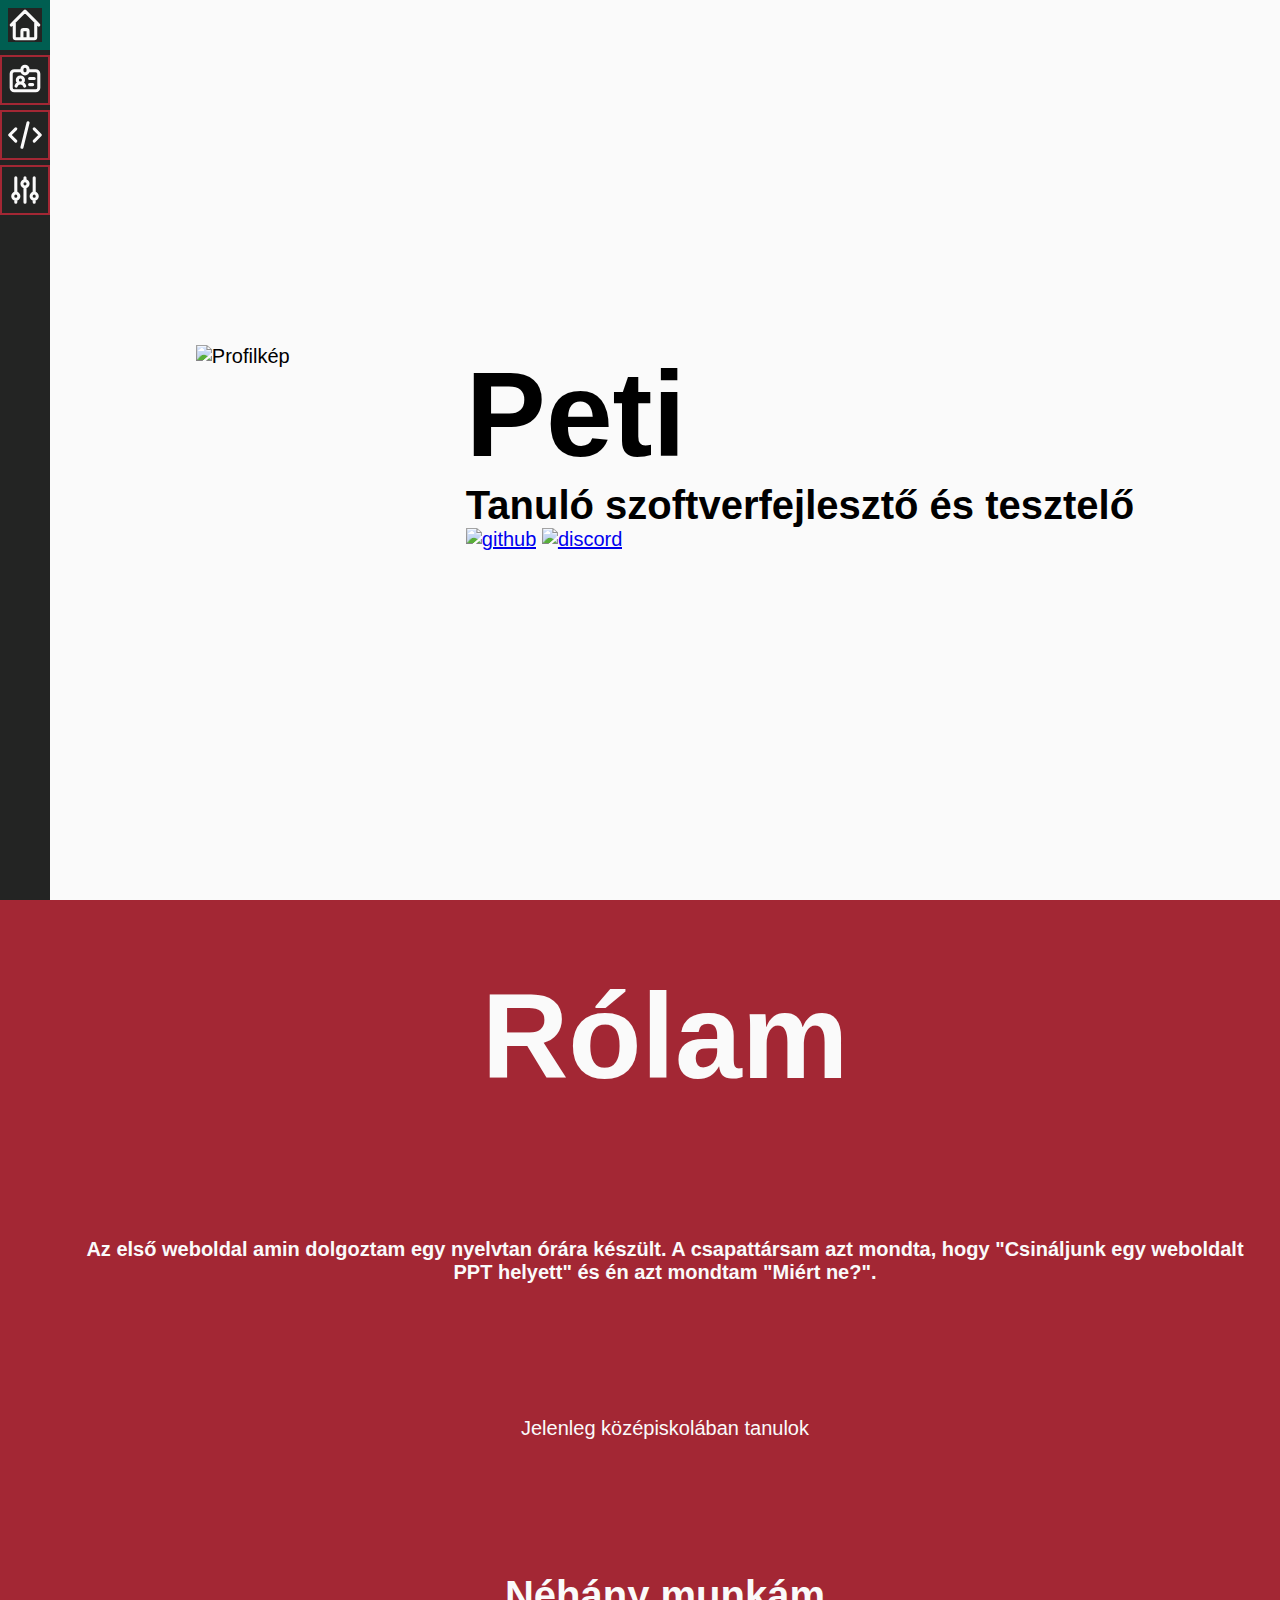
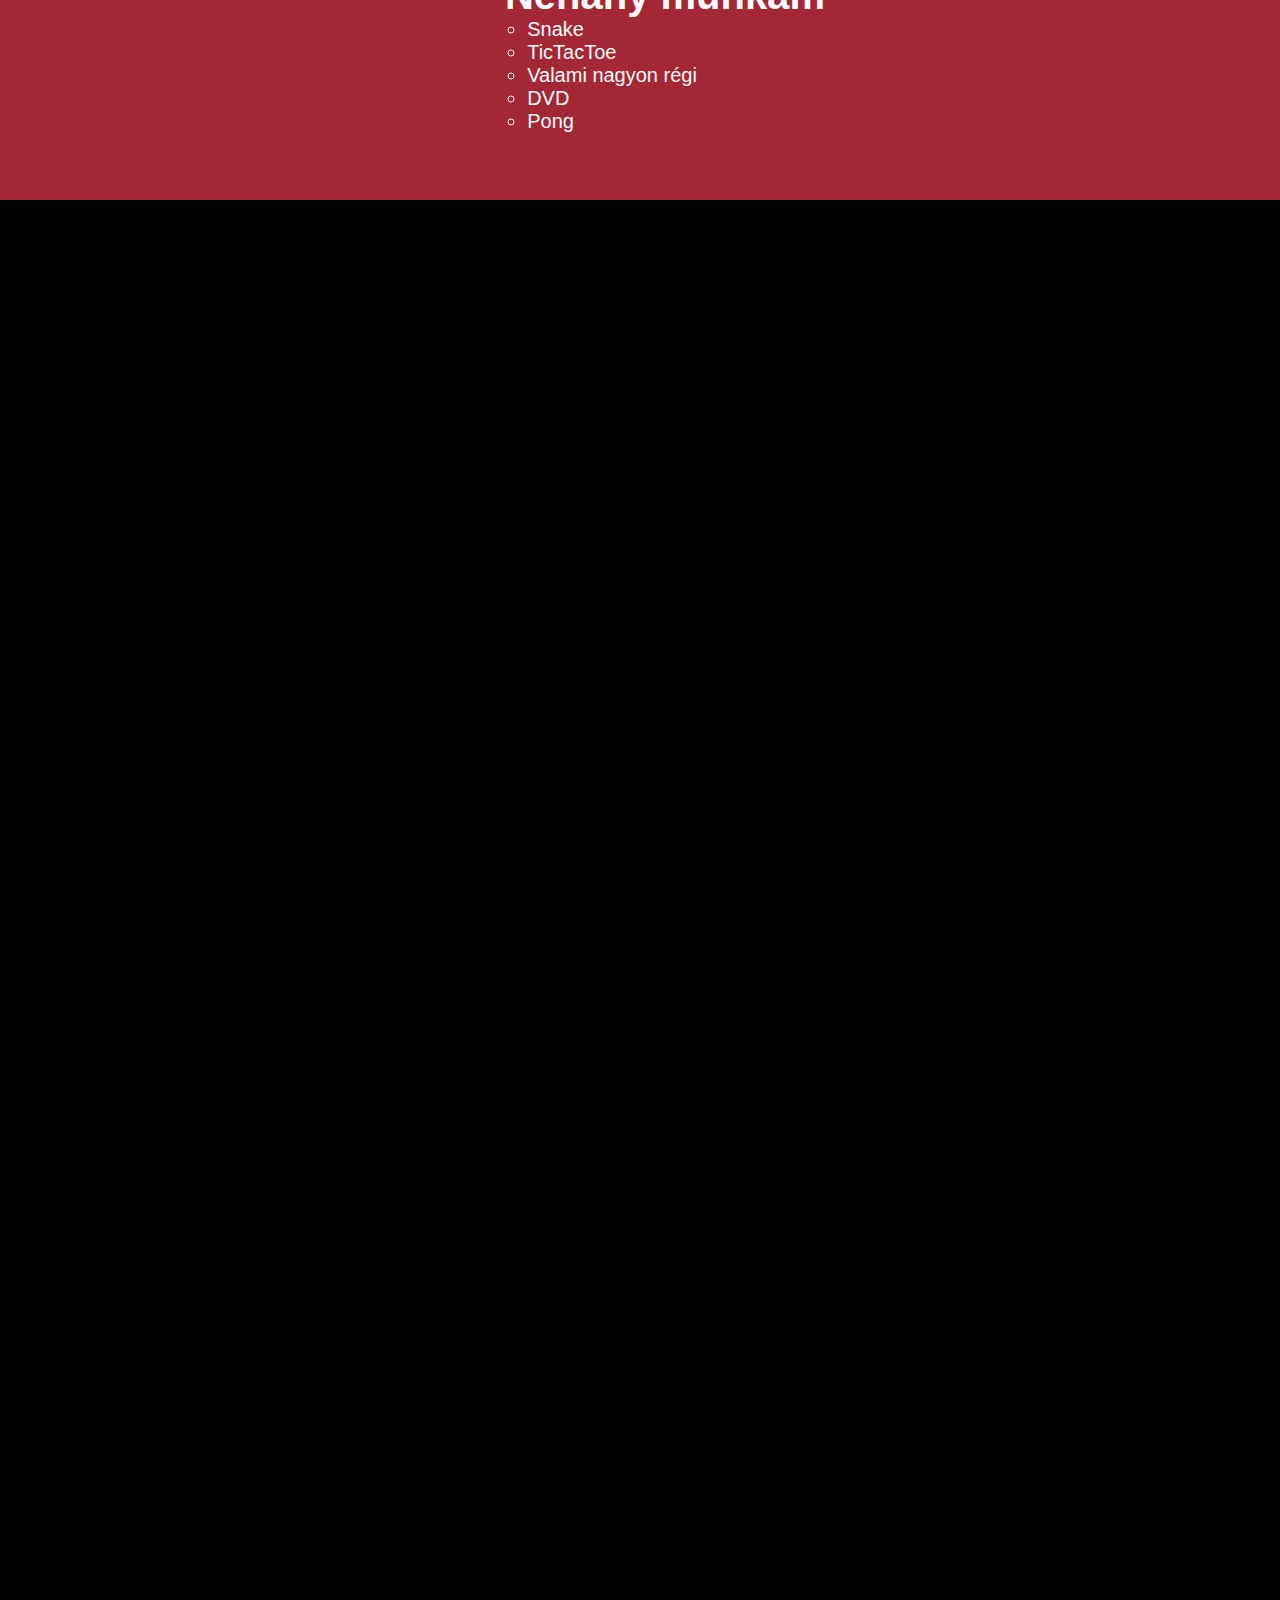
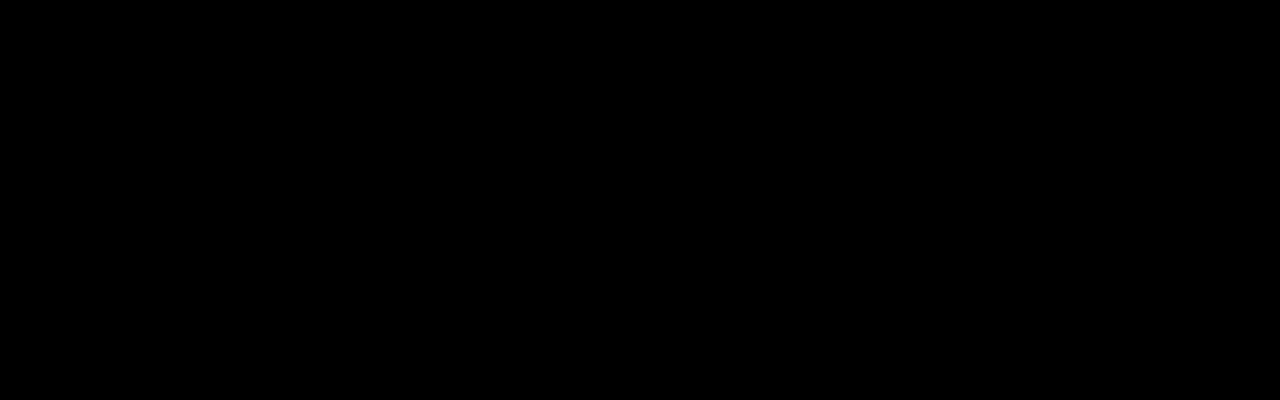
==== commit 5157df2b: "Animations" ====
--- a/index.html
+++ b/index.html
@@ -1,22 +1,26 @@
 <!DOCTYPE html>
 <html lang="hu">
+<!--2022. 08. 10.-->
 
 <head>
-
+<!--Meta-->
     <meta charset="UTF-8">
     <meta http-equiv="X-UA-Compatible" content="ie=edge">
     <meta name="viewport" content="width=device-width, initial-scale=1.0">
-    <!--
     <meta property="og:url" content="https://petidev.tk" />
     <meta property="og:site_name" content="PetiDev" />
     <meta property="og:title" content="PetiDev" />
     <meta property="og:image" href="./img/logo-minimal.svg" />
     <meta property="og:description" content="Ez a Dev oldalam, mert mindenkinek kell." />
     <meta name="description" content="Ez a Dev oldalam, mert mindenkinek kell." />
--->
+
+<!---->
     <link rel="shortvut icon" href="./img/logo-minimal.svg" type="image/svg+xml">
+
+<!--CSS-->
     <link rel="stylesheet" href="./css/style.css">
 
+<!--JavaScript-->
     <script src="./js/script.js" defer></script>
     <script src="./js/nameAnimation.js" defer></script>
 
@@ -45,7 +49,7 @@
                     d="M12 6V4m0 2a2 2 0 100 4m0-4a2 2 0 110 4m-6 8a2 2 0 100-4m0 4a2 2 0 110-4m0 4v2m0-6V4m6 6v10m6-2a2 2 0 100-4m0 4a2 2 0 110-4m0 4v2m0-6V4" />
             </svg></a>
     </nav>
-    <dir id="home">
+    <dir id="home" class="hidden">
         <div>
             <img src="./img/profile.svg" alt="Profilkép">
             <div>
@@ -61,7 +65,7 @@
         </div>
     </dir>
 
-    <dir id="about">
+    <dir id="about" class="hidden">
         <h1>Rólam</h1>
         <h3>Az első weboldal amin dolgoztam egy nyelvtan órára készült.
             A csapattársam azt mondta, hogy "Csináljunk egy weboldalt PPT helyett" és én azt mondtam "Miért ne?".</h3>
@@ -74,11 +78,12 @@
                 <li><a underline href="https://petidev.github.io/horvathpeter" target="_blank">Valami nagyon régi</a>
                 </li>
                 <li><a underline href="https://petidev.github.io/PetiDevSite/dvd" target="_blank">DVD</a></li>
+                <li><a underline href="https://petidev.github.io/pong/" target="_blank">Pong</a></li>
             </ul>
         </section>
     </dir>
 
-    <dir id="languages">
+    <dir id="languages" class="hidden">
         <h1>Programozási nyelvek</h1>
         <div id="languages-wrapper">
             <div>
@@ -107,8 +112,8 @@
             </div>
         </div>
     </dir>
-    <dir id="customize">
-        <h1>Mégdolgozok rajta</h1>
+    <dir id="customize" class="hidden">
+        <h1>Még dolgozok rajta</h1>
         <form class="hue">
             <h2>HUE</h2>
             <div>
--- a/css/style.css
+++ b/css/style.css
@@ -21,6 +21,7 @@
     grid-template-rows: repeat(4, 1fr);
     height: 400vh;
     width: 100%;
+    background: #000;
 
     
 }
@@ -78,6 +79,7 @@
     display: grid;
     gap: 5px;
     grid-template-rows: repeat(4, var(--menu-width));
+    z-index: 999;
 }
 nav a {
     color: var(--clr-light);
@@ -105,6 +107,16 @@
     color: var(--clr-secondary);
 }
 
+.hidden{
+    opacity: 0;
+    transform: translateX(-100%);
+    transition: ease .5s;
+}
+.show{
+    opacity: 1;
+    transform: translateX(0);
+}
+
 .small{
     display: inline-block;
 }
@@ -159,8 +171,9 @@
     grid-template-rows: 1fr;
     grid-template-columns: repeat(6,1fr);
     gap: 20px;
-
     overflow-x: scroll;
+
+    place-items: center;
 }
 #languages p {
     display: flex;
@@ -169,7 +182,12 @@
     align-items: end;
 }
 #languages-wrapper div {
-    display: grid;
+    display: flex;
+    height: 100%;
+    flex-direction: column;
+    align-items: center;
+    justify-content: space-between;
+
 }
 
 
@@ -186,10 +204,6 @@
 #customize input[type="range"]{
     width: 15rem;
 }
-
-
-
-
 
 
 
@@ -250,5 +264,20 @@
     dir{
         padding-left: calc(var(--menu-width) / 2);
     }
-    
+    .hidden{
+        opacity: 1;
+        transition: unset;
+        transform: translateX(0);
+    }
+    
+}
+@media (prefers-reduced-motion){
+    .hidden{
+        opacity: 1;
+        transition: ease 0s;
+        transform: translateX(0);
+    }
+    nav a:hover, nav a:focus {
+        transform: rotate(0);
+    }
 }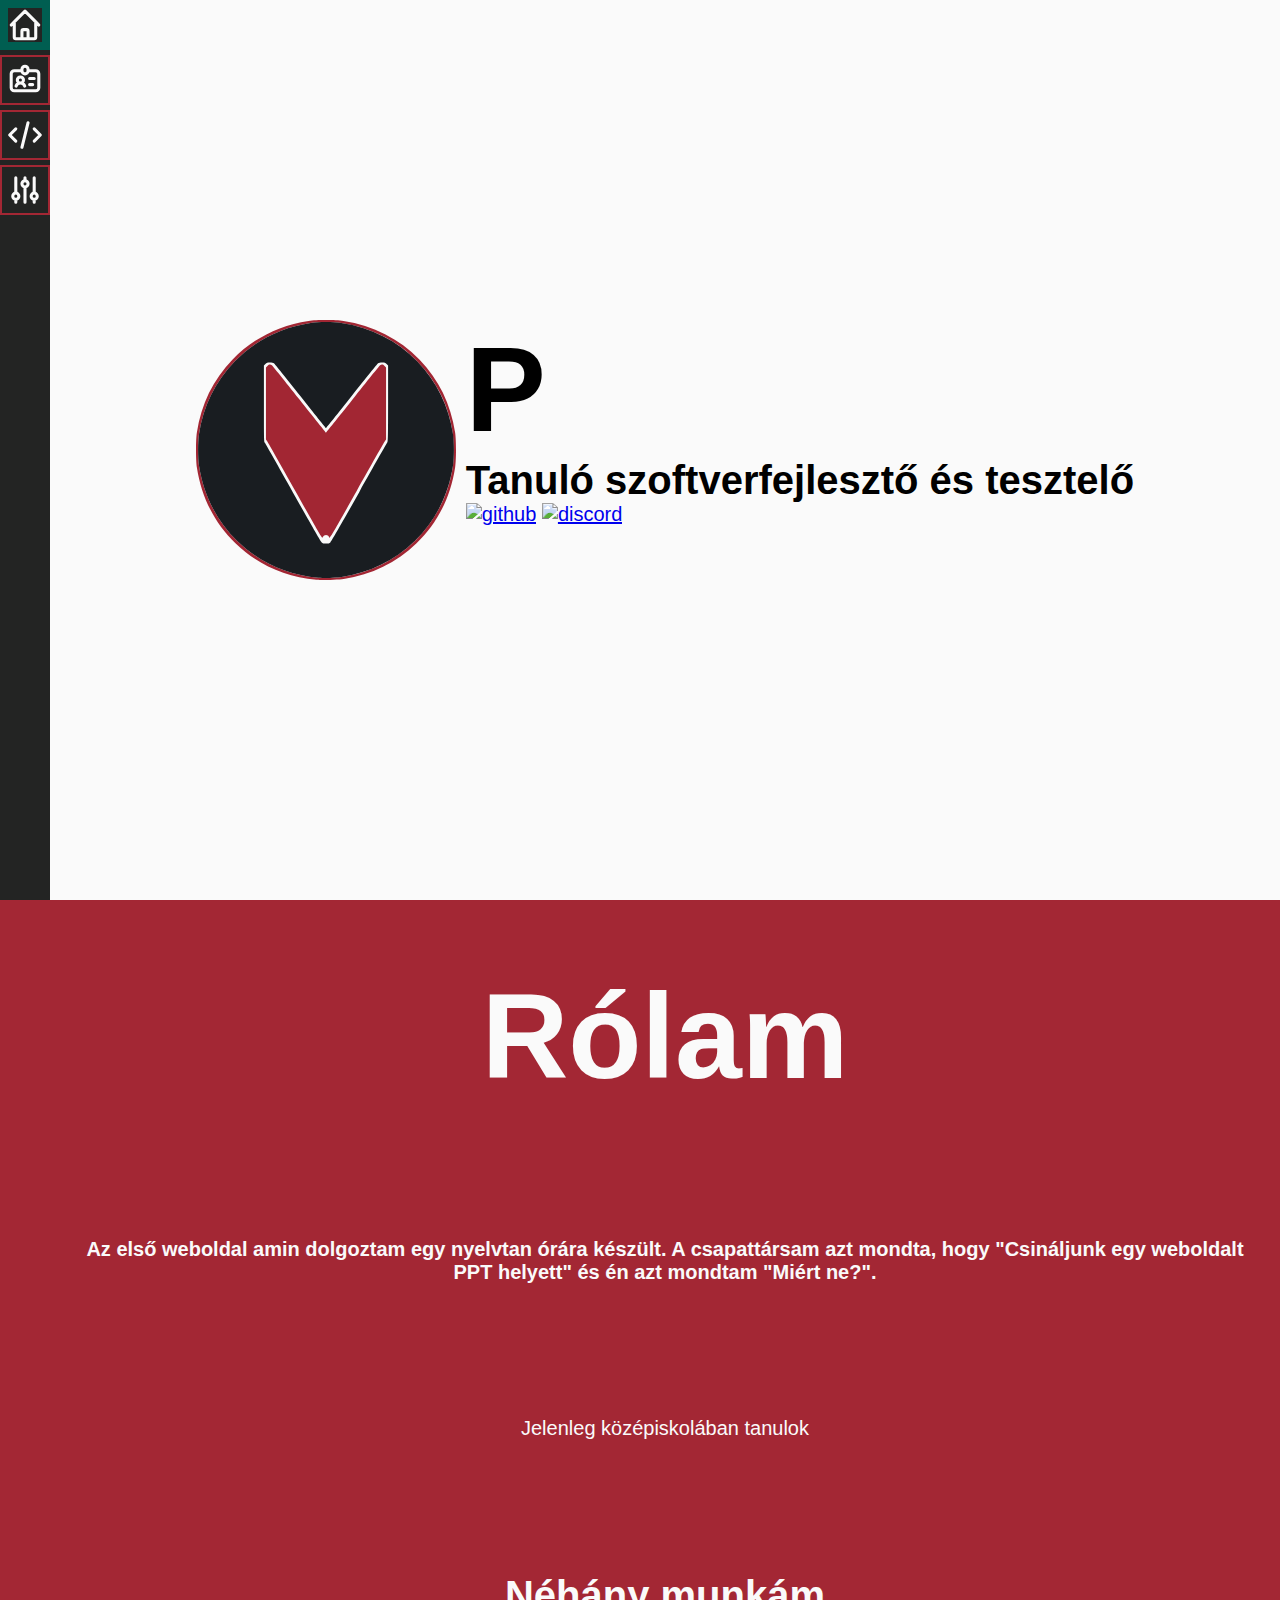
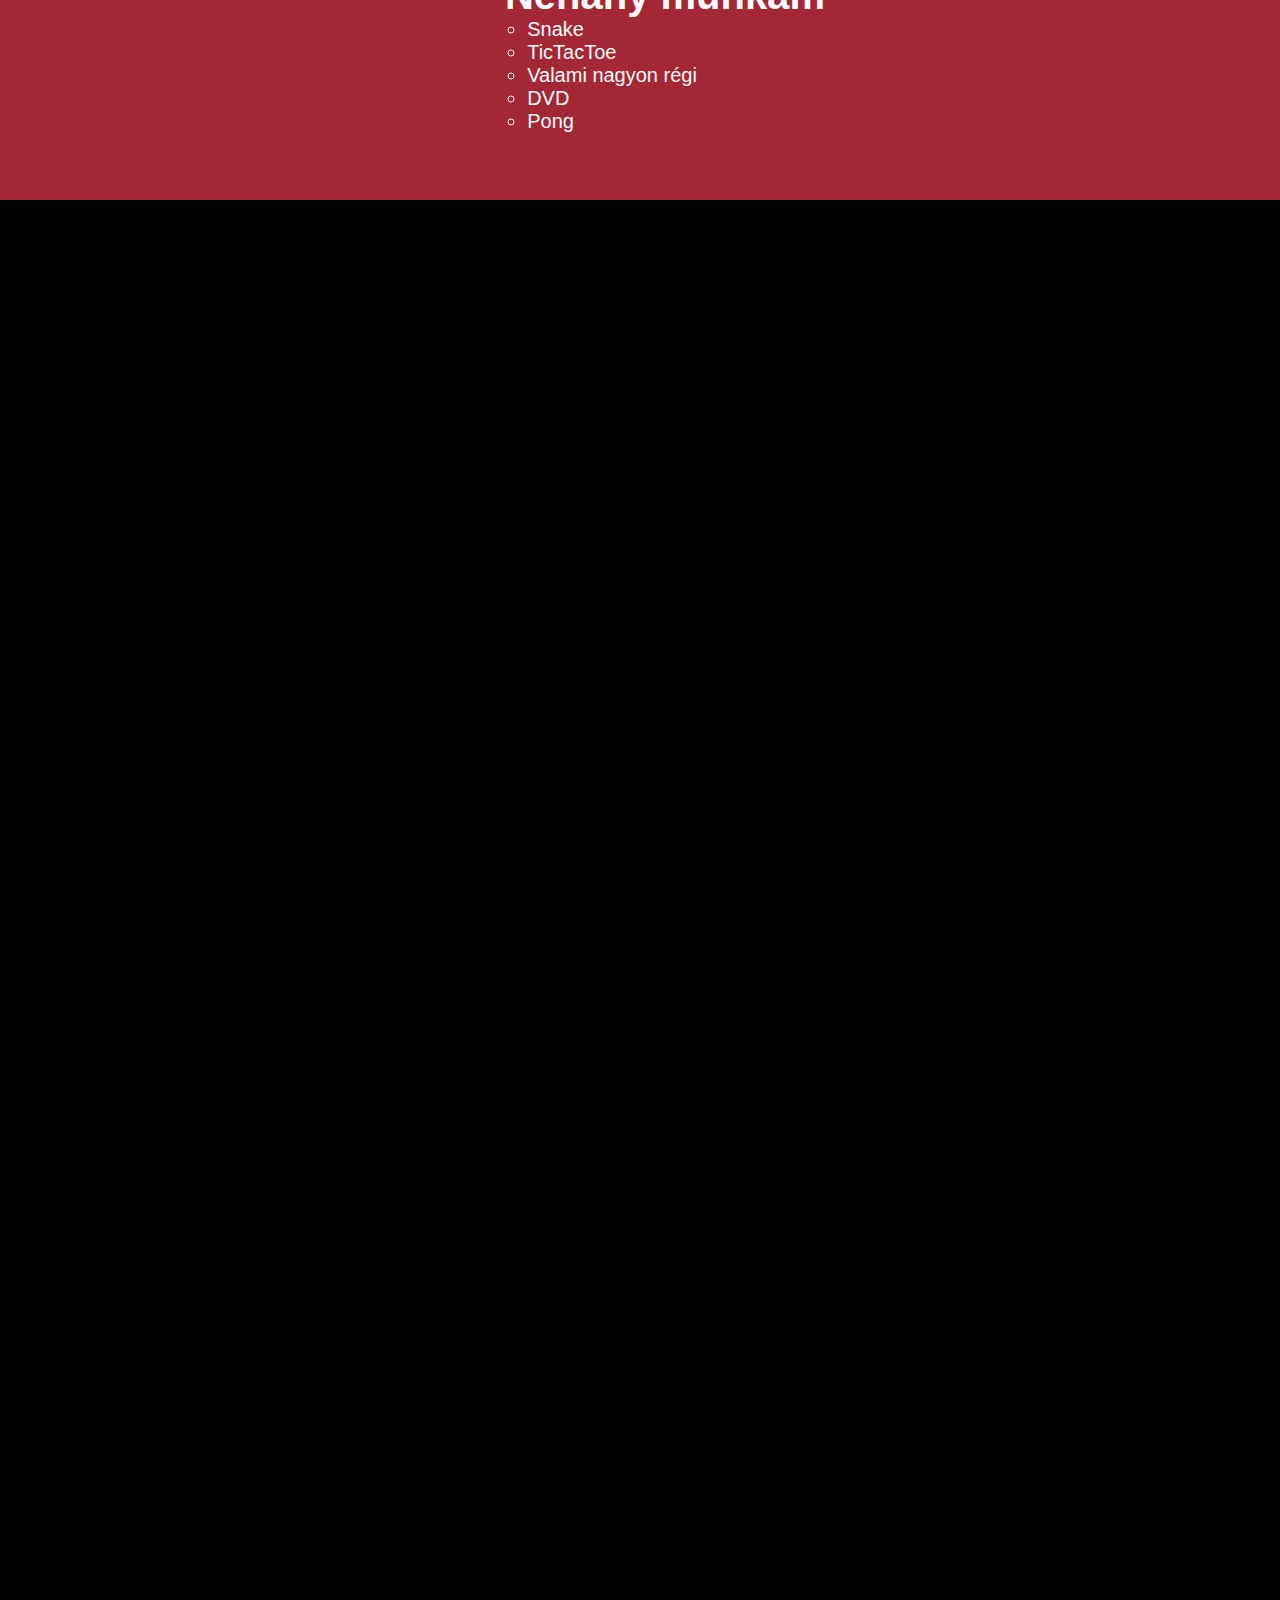
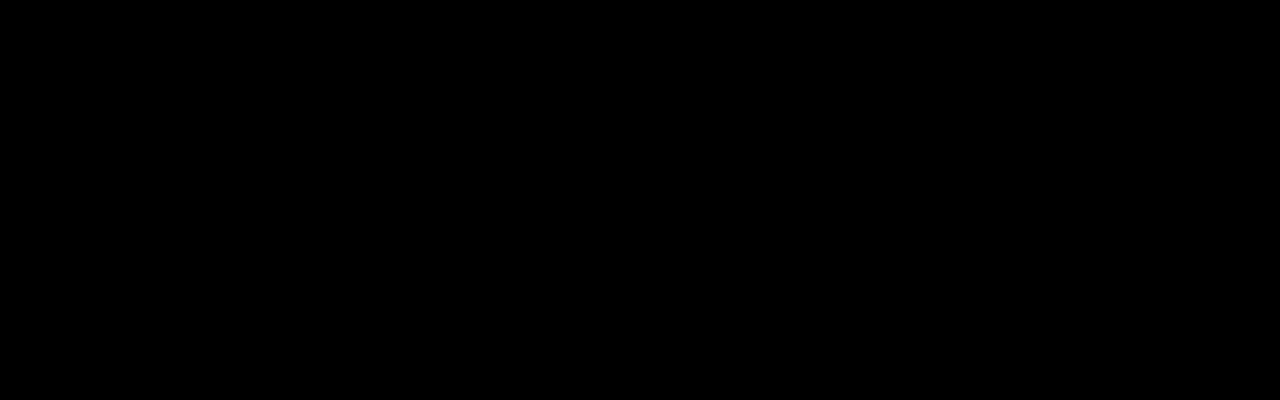
==== commit 908d7bf4: "yes" ====
--- a/index.html
+++ b/index.html
@@ -50,7 +50,7 @@
             </svg></a>
     </nav>
     <dir id="home" class="hidden">
-        <div>
+        <div >
             <img src="./img/profile.svg" alt="Profilkép">
             <div>
                 <h1 id="name">Peti <h1 id="name2"></h1>
@@ -69,7 +69,7 @@
         <h1>Rólam</h1>
         <h3>Az első weboldal amin dolgoztam egy nyelvtan órára készült.
             A csapattársam azt mondta, hogy "Csináljunk egy weboldalt PPT helyett" és én azt mondtam "Miért ne?".</h3>
-        <p>Jelenleg középiskolában tanulok</p>
+        <p onclick="boom()">Jelenleg középiskolában tanulok</p>
         <section>
             <h2>Néhány munkám</h2>
             <ul>
@@ -130,7 +130,9 @@
             <input value="0" onclick="toggleOutline(outlineCheckbox)" type="checkbox" id="outlineCheckbox"><label
                 for="outlineCheckbox"> Mutatás</label>
         </form>
+
     </dir>
+    <div id="boom"></div>
 </body>
 
 </html>--- a/css/style.css
+++ b/css/style.css
@@ -23,6 +23,7 @@
     width: 100%;
     background: #000;
 
+    animation: 6s linear forwards;
     
 }
 
@@ -280,4 +281,62 @@
     nav a:hover, nav a:focus {
         transform: rotate(0);
     }
+}
+
+
+#boom{
+    position: absolute;
+    top: 20%;
+    left: var(--menu-width);
+    width: 200px;
+    height: 200px;
+    background-size: cover;
+    animation: 6s linear ;
+    z-index: 999999;
+}
+@keyframes crash {
+    0%{
+        translate: +100vw;
+        background-image: url("../img/moon.gif");
+    }
+    49%{
+        background-image: url("../img/moon.gif");
+    }
+    50%{
+        translate: 0;
+        background-image: url("../img/boom.gif");
+    }
+    60%{
+        background-image: url("../img/boom.gif");
+    }
+    61%{
+        background-image: none;
+    }
+}
+@keyframes break {
+    50%{
+        rotate: 0deg;
+        color: white;
+    }
+    52%{
+        rotate: 1deg;
+        color: red;
+    }
+    54%{
+        rotate: -1deg;
+    }
+    56%{
+        rotate: 2deg;
+    }
+    58%{
+        rotate: -2deg;
+    }
+    60%{
+        rotate: 6deg;
+        color: white;
+    }
+    100%{
+        rotate: 6deg;
+    }
+
 }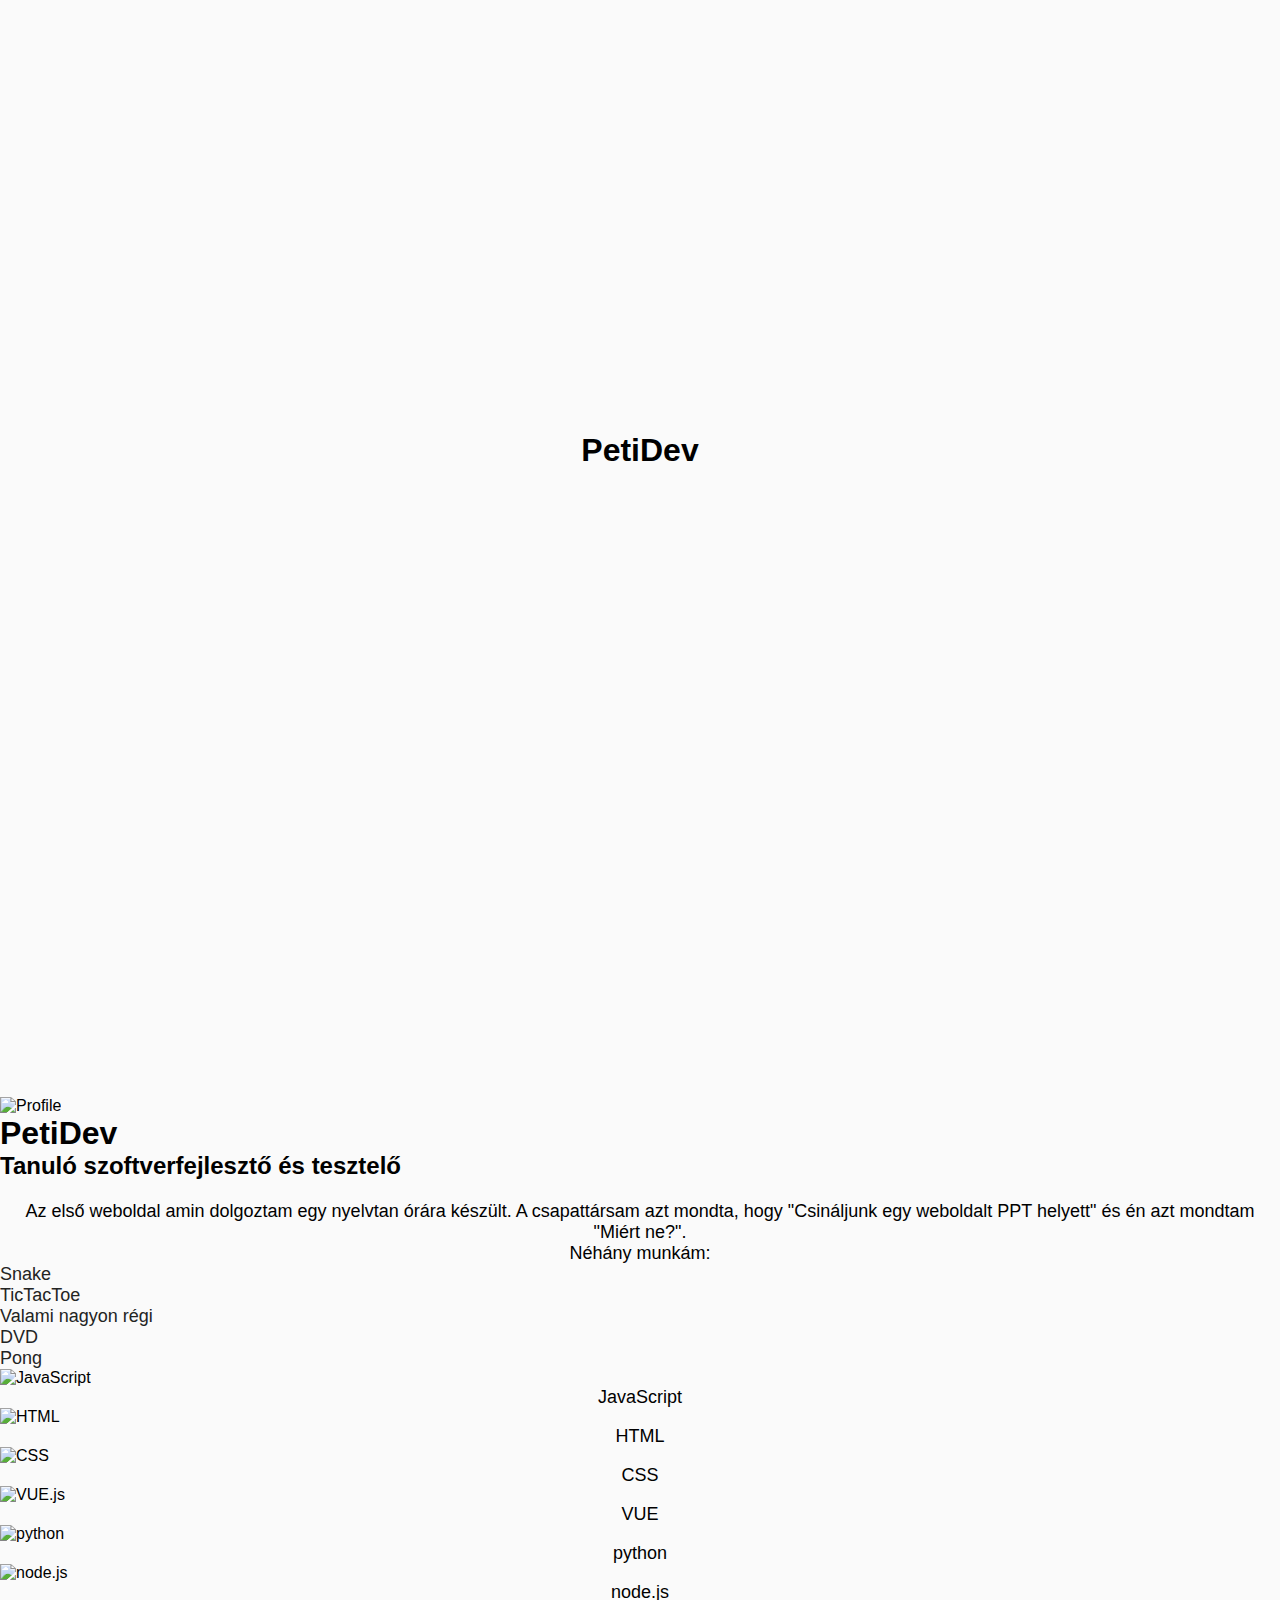
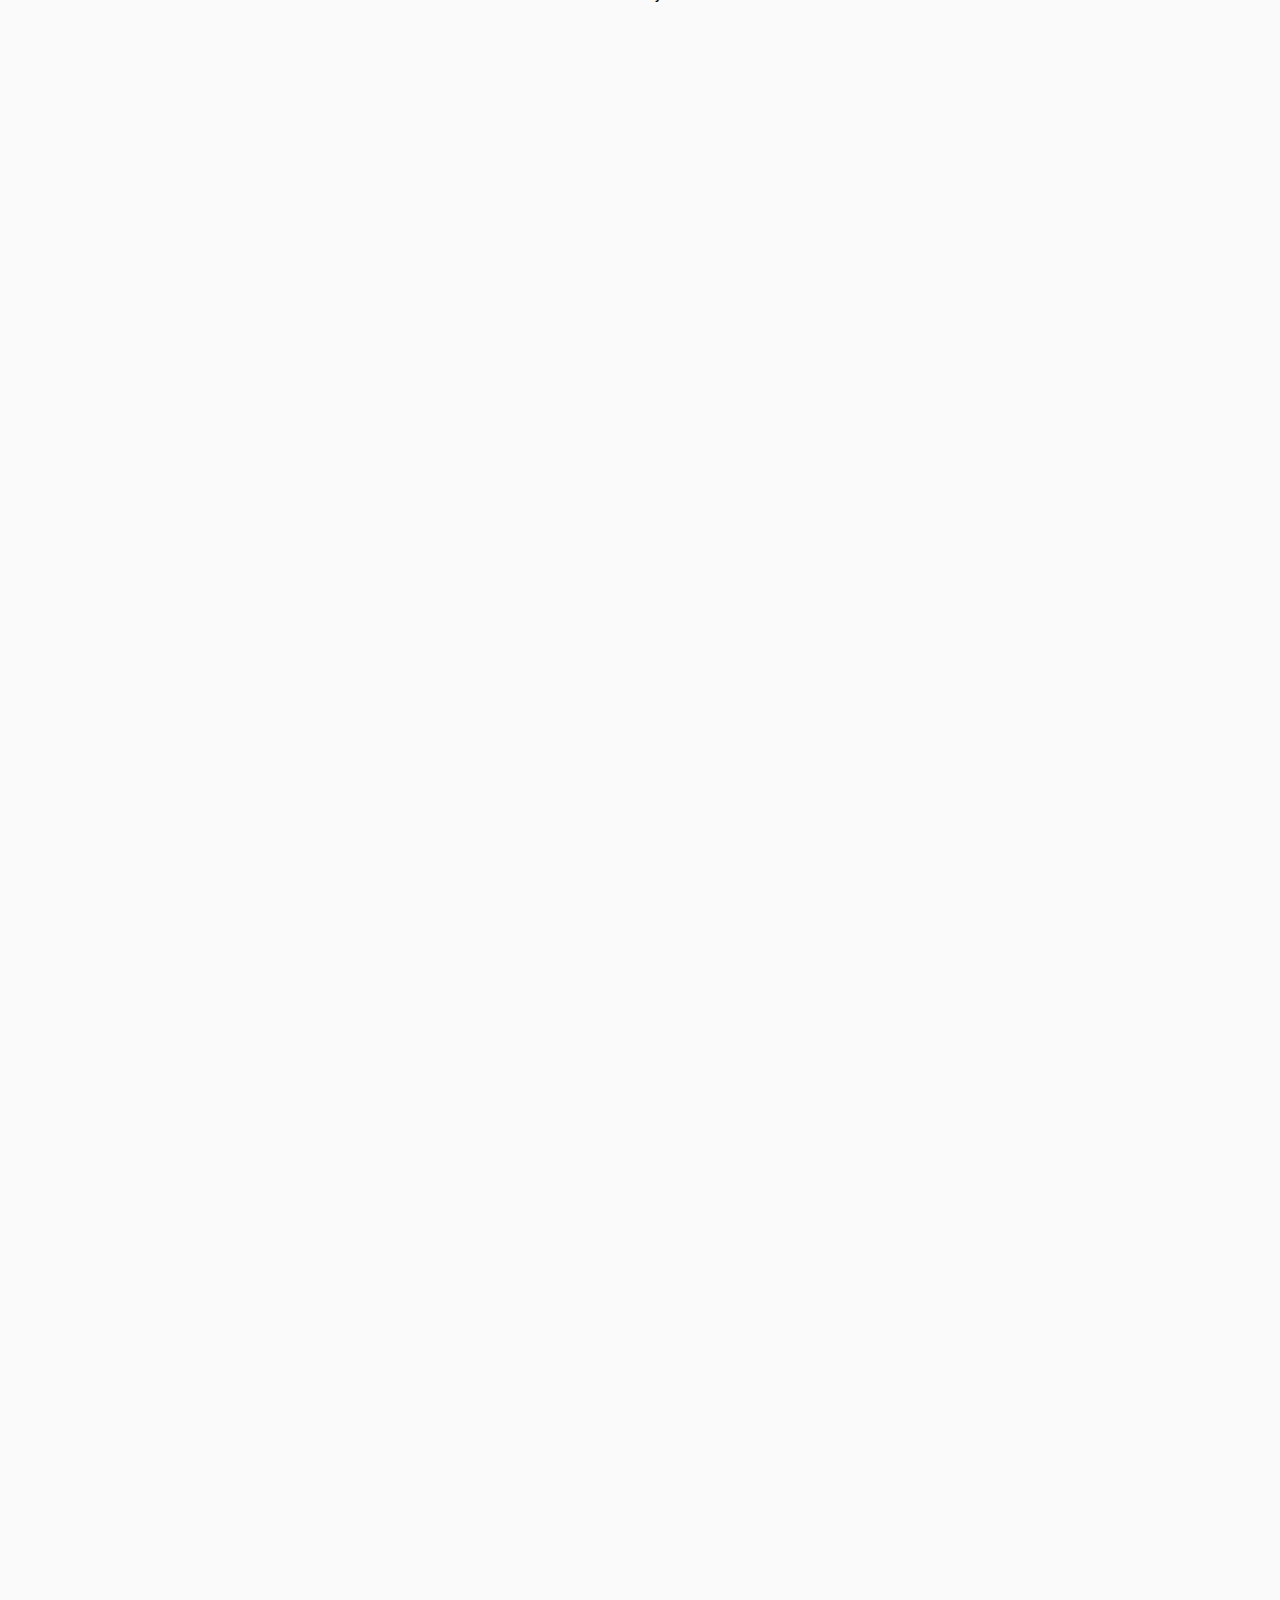
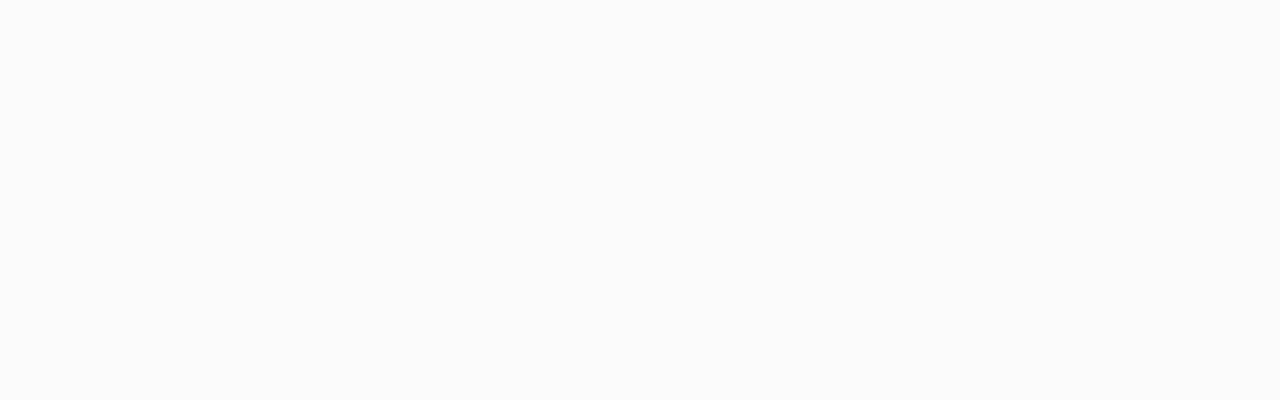
==== commit c801c833: "title" ====
--- a/index.html
+++ b/index.html
@@ -1,138 +1,67 @@
 <!DOCTYPE html>
 <html lang="hu">
-<!--2022. 08. 10.-->
-
 <head>
-<!--Meta-->
     <meta charset="UTF-8">
-    <meta http-equiv="X-UA-Compatible" content="ie=edge">
+    <meta http-equiv="X-UA-Compatible" content="IE=edge">
     <meta name="viewport" content="width=device-width, initial-scale=1.0">
-    <meta property="og:url" content="https://petidev.tk" />
-    <meta property="og:site_name" content="PetiDev" />
-    <meta property="og:title" content="PetiDev" />
-    <meta property="og:image" href="./img/logo-minimal.svg" />
-    <meta property="og:description" content="Ez a Dev oldalam, mert mindenkinek kell." />
-    <meta name="description" content="Ez a Dev oldalam, mert mindenkinek kell." />
-
-<!---->
-    <link rel="shortvut icon" href="./img/logo-minimal.svg" type="image/svg+xml">
-
-<!--CSS-->
-    <link rel="stylesheet" href="./css/style.css">
-
-<!--JavaScript-->
-    <script src="./js/script.js" defer></script>
-    <script src="./js/nameAnimation.js" defer></script>
-
+    <link rel="shortcut icon" href="img/minimal-profile.svg" type="image/x-icon">
     <title>PetiDev</title>
+    <link rel="stylesheet" href="style.css">
+    <script src="script.js" defer></script>
 </head>
-
 <body>
-    <nav>
-        <a href="#home"><svg xmlns="http://www.w3.org/2000/svg" viewBox="-3 -3 30 30">
-                <title>Főoldal</title>
-                <path
-                    d="M3 12l2-2m0 0l7-7 7 7M5 10v10a1 1 0 001 1h3m10-11l2 2m-2-2v10a1 1 0 01-1 1h-3m-6 0a1 1 0 001-1v-4a1 1 0 011-1h2a1 1 0 011 1v4a1 1 0 001 1m-6 0h6" />
-            </svg></a>
-        <a href="#about"><svg xmlns="http://www.w3.org/2000/svg" viewBox="-3 -3 30 30">
-                <title>Rólam</title>
-                <path
-                    d="M10 6H5a2 2 0 00-2 2v9a2 2 0 002 2h14a2 2 0 002-2V8a2 2 0 00-2-2h-5m-4 0V5a2 2 0 114 0v1m-4 0a2 2 0 104 0m-5 8a2 2 0 100-4 2 2 0 000 4zm0 0c1.306 0 2.417.835 2.83 2M9 14a3.001 3.001 0 00-2.83 2M15 11h3m-3 4h2" />
-            </svg></a>
-        <a href="#languages"><svg xmlns="http://www.w3.org/2000/svg" viewBox="-3 -3 30 30">
-                <title>Programozási nyelvek</title>
-                <path d="M10 20l4-16m4 4l4 4-4 4M6 16l-4-4 4-4" />
-            </svg></a>
-        <a href="#customize"><svg xmlns="http://www.w3.org/2000/svg" viewBox="-3 -3 30 30">
-                <title>Személyre szabás</title>
-                <path
-                    d="M12 6V4m0 2a2 2 0 100 4m0-4a2 2 0 110 4m-6 8a2 2 0 100-4m0 4a2 2 0 110-4m0 4v2m0-6V4m6 6v10m6-2a2 2 0 100-4m0 4a2 2 0 110-4m0 4v2m0-6V4" />
-            </svg></a>
-    </nav>
-    <dir id="home" class="hidden">
-        <div >
-            <img src="./img/profile.svg" alt="Profilkép">
-            <div>
-                <h1 id="name">Peti <h1 id="name2"></h1>
-                </h1>
-                <h2>Tanuló szoftverfejlesztő és tesztelő</h2>
-                <a class="small" href="https://github.com/PetiDev/" target="_blank"><img src="./img/github.svg"
-                        alt="github"></a>
-                <a class="small" href="https://discord.com/users/423093436313501696" target="_blank"><img
-                        src="./img/discord.svg" alt="discord"></a>
-            </div>
-
+    <h1 id="bgName">PetiDev</h1>
+    <main>
+        <div id="profile">
+            <img id="profilePic" src="img/profile.svg" alt="Profile">
+            <h1 id="name">PetiDev</h1>
+            <h2>Tanuló szoftverfejlesztő és tesztelő</h2>
+            <section>
+                <a github class="smallIcon" href="https://github.com/PetiDev" target="_blank"><img src="img/github.svg" alt=""></a>
+                <a discord class="smallIcon" href="https://github.com/PetiDev" target="_blank"><img src="img/discord.svg" alt=""></a>
+            </section>
         </div>
-    </dir>
-
-    <dir id="about" class="hidden">
-        <h1>Rólam</h1>
-        <h3>Az első weboldal amin dolgoztam egy nyelvtan órára készült.
-            A csapattársam azt mondta, hogy "Csináljunk egy weboldalt PPT helyett" és én azt mondtam "Miért ne?".</h3>
-        <p onclick="boom()">Jelenleg középiskolában tanulok</p>
-        <section>
-            <h2>Néhány munkám</h2>
-            <ul>
-                <li><a underline href="https://petidev.github.io/PetiDevSite/snake" target="_blank">Snake</a></li>
-                <li><a underline href="https://petidev.github.io/tictactoe" target="_blank">TicTacToe</a></li>
-                <li><a underline href="https://petidev.github.io/horvathpeter" target="_blank">Valami nagyon régi</a>
-                </li>
-                <li><a underline href="https://petidev.github.io/PetiDevSite/dvd" target="_blank">DVD</a></li>
-                <li><a underline href="https://petidev.github.io/pong/" target="_blank">Pong</a></li>
-            </ul>
-        </section>
-    </dir>
-
-    <dir id="languages" class="hidden">
-        <h1>Programozási nyelvek</h1>
-        <div id="languages-wrapper">
-            <div>
-                <img src="./img/javascript.svg" alt="JavaScript logo">
+        <div id="description">
+            <p>Az első weboldal amin dolgoztam egy nyelvtan órára készült. A csapattársam azt mondta, hogy "Csináljunk egy weboldalt PPT helyett" és én azt mondtam "Miért ne?".</p>
+        </div>
+        <div id="things">
+            <section>
+                <p>Néhány munkám:</p>
+                <ul>
+                    <li><a underline href="https://petidev.github.io/PetiDevSite/snake">Snake</a></li>
+                    <li><a underline href="https://petidev.github.io/tictactoe">TicTacToe</a></li>
+                    <li><a underline href="https://petidev.github.io/horvathpeter">Valami nagyon régi</a></li>
+                    <li><a underline href="https://petidev.github.io/PetiDevSite/dvd">DVD</a></li>
+                    <li><a underline href="https://petidev.github.io/pong/">Pong</a></li>
+                </ul>
+            </section>
+        </div>
+        <div id="languages">
+            <section class="langCard">
+                <img src="img/javascript.svg" alt="JavaScript">
                 <p>JavaScript</p>
-            </div>
-            <div>
-                <img src="./img/html.svg" alt="HTML logo">
+            </section>
+            <section class="langCard">
+                <img src="img/html.svg" alt="HTML">
                 <p>HTML</p>
-            </div>
-            <div>
-                <img src="./img/css.svg" alt="CSS logo">
+            </section>
+            <section class="langCard">
+                <img src="img/css.svg" alt="CSS">
                 <p>CSS</p>
-            </div>
-            <div>
-                <img src="./img/vue.svg" alt="VUE logo">
+            </section>
+            <section class="langCard">
+                <img src="img/vue.svg" alt="VUE.js">
                 <p>VUE</p>
-            </div>
-            <div>
-                <img src="./img/python.svg" alt="Python logo">
-                <p>Python</p>
-            </div>
-            <div>
-                <img src="./img/nodejs.svg" alt="NODE.js logo">
-                <p>NODE.js</p>
-            </div>
+            </section>
+            <section class="langCard">
+                <img src="img/python.svg" alt="python">
+                <p>python</p>
+            </section>
+            <section class="langCard">
+                <img src="img/nodejs.svg" alt="node.js">
+                <p>node.js</p>
+            </section>
         </div>
-    </dir>
-    <dir id="customize" class="hidden">
-        <h1>Még dolgozok rajta</h1>
-        <form class="hue">
-            <h2>HUE</h2>
-            <div>
-                <input id="hueSlider" type="range" value="0" min="0" max="360"
-                    oninput="hueDirect.value=hueSlider.value;hueChange(hueSlider.value)" />
-                <input id="hueDirect" type="number" value="0" min="0" max="360"
-                    oninput="hueSlider.value=hueDirect.value;hueChange(hueDirect.value)" />
-            </div>
-            <button onclick="hueDirect.value=0; hueSlider.value = 0,hueChange(0)">RESET</button>
-        </form>
-
-        <form id="outliner">
-            <h2>Körvonalak</h2>
-            <input value="0" onclick="toggleOutline(outlineCheckbox)" type="checkbox" id="outlineCheckbox"><label
-                for="outlineCheckbox"> Mutatás</label>
-        </form>
-
-    </dir>
-    <div id="boom"></div>
+    </main>
 </body>
-
 </html>--- a/style.css
+++ b/style.css
@@ -0,0 +1,252 @@
+:root{
+    --clr-dark: #232423;
+    --clr-light: #FAFAFA;
+    --clr-secondary: #a32734;
+    --clr-scrollbar-bg: #e4e4e4;
+    --menu-width: 50px;
+}
+* {
+    padding: 0;
+    margin: 0;
+    font-family: sans-serif;
+    max-width: 100%;
+    word-wrap: normal;
+    scroll-behavior: smooth;
+}
+
+body {
+    background: var(--clr-light);
+    width: 100%;
+    display: grid;
+    grid-template-columns: 100%;
+    grid-template-rows: repeat(4,100vh);
+    place-items: center;
+    overflow-x: hidden;
+}
+body > div {
+    padding: 20px;
+    width: 100%;
+    height: 100%;
+    
+}
+body > div h1 {
+    font-size: 3em;
+}
+a{
+    color: var(--clr-dark);
+    font-size: large;
+    text-decoration: none;
+}
+a[underline]{
+   
+    background: linear-gradient(currentColor,currentColor) no-repeat;
+    background-position: left bottom;
+    background-size: 0% 3px;
+    transition: background ease-in .3s .5s;
+}
+
+a[underline]:hover{
+    transition: background ease-in .3s 0s;
+    background-size: 100% 3px;
+    
+}
+p{
+    font-size: large;
+    text-align: center;
+}
+menu {
+    background: var(--clr-dark);
+    position: fixed;
+    left: 0px;
+    top: 0px;
+    bottom: 0px;
+    width: var(--menu-width);
+    display: grid;
+    grid-template-rows: repeat(4,var(--menu-width));
+    gap: 6px;
+    z-index: 99;
+}
+menu > a{
+    margin-bottom: 5px;
+    background: var(--clr-dark);
+    color: var(--clr-light);
+    width: var(--menu-width);
+    aspect-ratio: 1;
+    box-sizing: border-box;
+    border: var(--clr-secondary) solid 2px;
+    outline: var(--clr-secondary) solid 2px;
+    outline-offset: -2px;
+    filter: hue-rotate(0deg);
+    transition: ease-in-out .3s;
+    display: grid;
+    place-items: center;
+}
+
+menu > a:hover, menu > a:focus {
+    filter: hue-rotate(180deg);
+    outline-offset: -8px;
+    outline-width: 3px;
+}
+menu svg{
+    fill: none;
+    stroke: currentColor;
+    stroke-width: 2;
+    stroke-linecap: round;
+    stroke-linejoin: round;
+}
+.home {
+    display: flex;
+    justify-content: center;
+    align-items: center;
+    font-size: 2rem;
+}
+.home img {
+    height: 4ch;
+}
+.home > img {
+    height: 10ch;
+    margin-right: 1rem;
+}
+.home > div > h1 {
+    display: inline-block;
+}
+.home > div > h1:nth-child(2){
+    color: var(--clr-secondary);
+}
+.about{
+    background-color: var(--clr-secondary);
+    display: grid;
+    place-items: center;
+    color: var(--clr-light);
+    font-size: 2em;
+}
+.about a{
+    color: var(--clr-light);
+}
+.about a:visited{
+    color: var(--clr-light);
+}
+.languagesWrapper {
+    display: flex;
+    flex-direction: column;
+    justify-content: center;
+    background: var(--clr-dark);
+    color: var(--clr-light);
+}
+.languagesWrapper > h1{
+    text-align: center;
+}
+.languages{
+    padding-block: 50px;
+    padding-inline: 60px;
+    height: 320px;
+    left: 0;
+    right: 0;
+    display: grid;
+    grid-template-rows: 300px;
+    grid-template-columns: repeat(6,250px);
+    gap: 30px;
+    overflow-x: scroll;
+    overflow-y: hidden;
+    z-index: 50;
+}
+.card {
+    outline: var(--clr-dark) 3px solid;
+    display: flex;
+    flex-direction: column;
+    align-items: center;
+    position: relative;
+}
+.card img{
+    min-width: 200px;
+    max-width: 250px;
+    max-height: 250px;
+    min-height: 50px;
+}
+.card h1 {
+    position: absolute;
+    bottom: 0px;
+}
+.customize {
+    display: grid;
+    padding: 60px;
+}
+.hue{
+    display: flex;
+    flex-direction: column;
+    width: fit-content;
+    outline: var(--clr-secondary) 2px solid;
+}
+.hueSlider{
+    width: 200px;
+}
+.hueSlider::-moz-range-thumb {
+  background: var(--clr-dark);
+}
+.hueSlider::-moz-range-track{
+    background: var(--clr-scrollbar-bg);
+}
+.hueSlider::-moz-range-progress{
+    background: var(--clr-secondary);
+}
+.hueDirect{
+    width: 70px;
+    height: 40px;
+    font-size: 30px;
+}
+
+/*Scrollbar*/
+*{
+    scrollbar-color: var(--clr-secondary) var(--clr-scrollbar-bg);
+}
+
+::-webkit-scrollbar {
+    width: 20px;
+}
+  
+::-webkit-scrollbar-track {
+    background-color: var(--clr-scrollbar-bg);
+    border-radius: 100px;
+}
+  
+::-webkit-scrollbar-thumb {
+    border-radius: 100px;
+    border: 5px solid transparent;
+    background-clip: content-box;
+    background-color: var(--clr-secondary);
+}
+  
+
+
+@keyframes huerotate {
+    0%{
+        filter: hue-rotate(0deg);
+    }
+    100%{
+        filter: hue-rotate(360deg);
+    }
+}
+
+@media (pointer:none), (pointer:coarse) {
+    menu {
+        left: 0;
+        right: 0;
+        top: 0;
+        bottom: unset;
+        width: unset;
+        height: var(--menu-width);
+        grid-template-rows: unset;
+        grid-template-columns: repeat(4,var(--menu-width));
+        place-content: center;
+    }
+    body > div {
+        padding: 0 !important;
+    }
+    .home {
+        flex-direction: column !important;
+    }
+    .home > div {
+        text-align: center !important;
+    }
+    
+}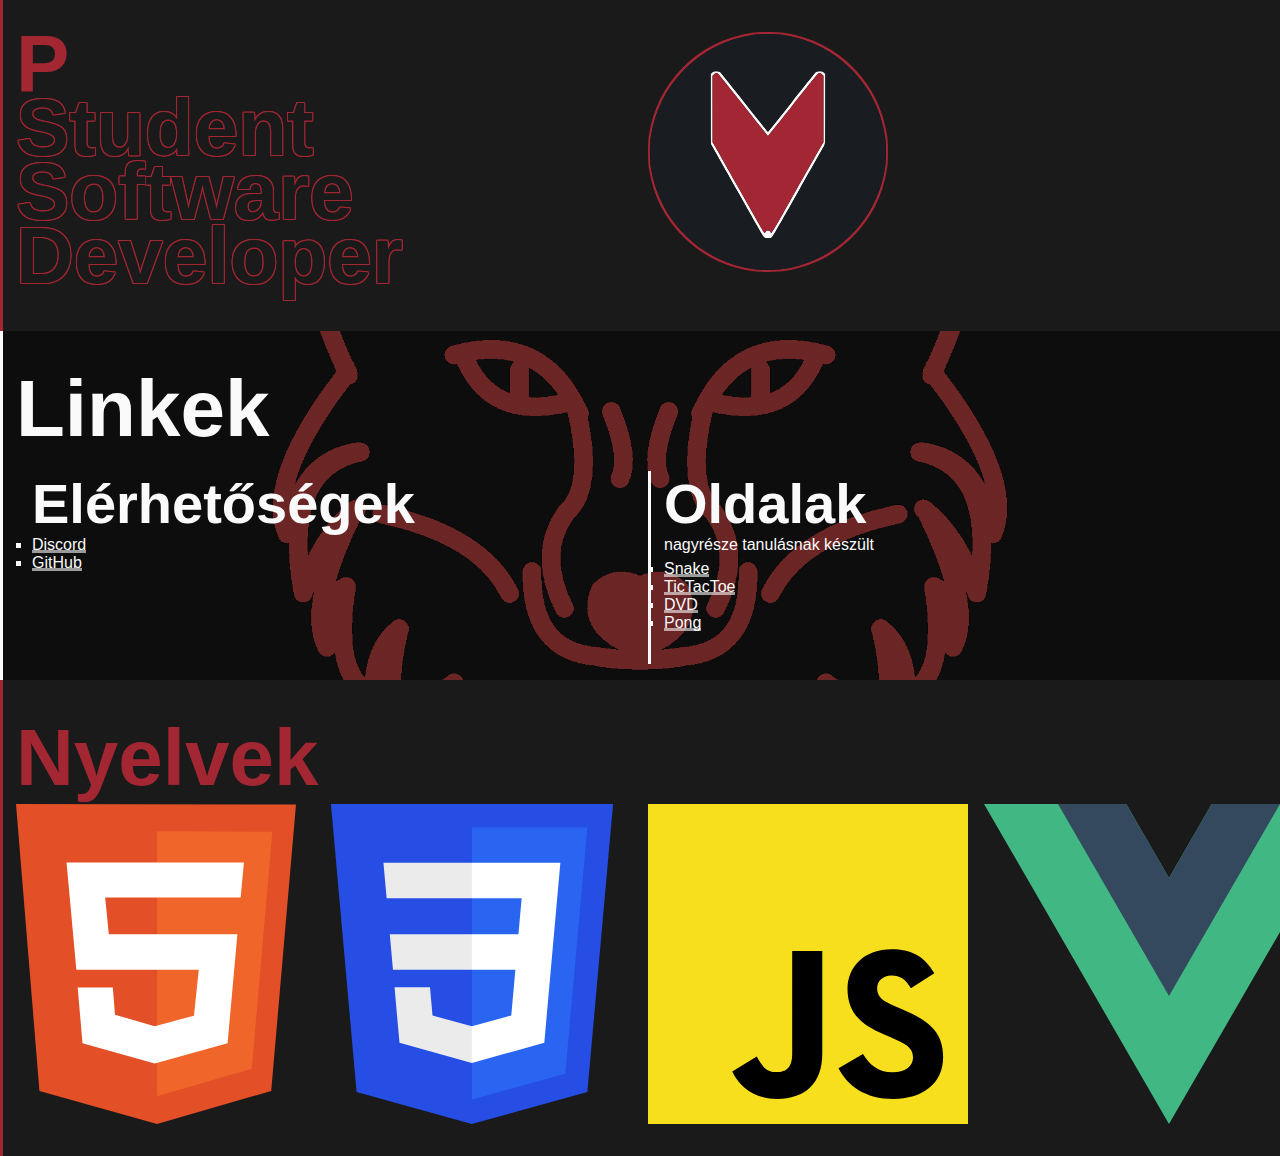
==== commit 8073d599: "new (hopefully last)" ====
--- a/index.html
+++ b/index.html
@@ -1,67 +1,65 @@
 <!DOCTYPE html>
 <html lang="hu">
+
 <head>
     <meta charset="UTF-8">
     <meta http-equiv="X-UA-Compatible" content="IE=edge">
     <meta name="viewport" content="width=device-width, initial-scale=1.0">
-    <link rel="shortcut icon" href="img/minimal-profile.svg" type="image/x-icon">
-    <title>PetiDev</title>
+    <link rel="shortcut icon" href="img/minimal-logo.svg" type="image/x-icon">
+    <title>P3T1</title>
+
     <link rel="stylesheet" href="style.css">
-    <script src="script.js" defer></script>
+    <script src="nameAnimation.js" defer></script>
 </head>
+
 <body>
-    <h1 id="bgName">PetiDev</h1>
     <main>
-        <div id="profile">
-            <img id="profilePic" src="img/profile.svg" alt="Profile">
-            <h1 id="name">PetiDev</h1>
-            <h2>Tanuló szoftverfejlesztő és tesztelő</h2>
+        <section class="section name">
             <section>
-                <a github class="smallIcon" href="https://github.com/PetiDev" target="_blank"><img src="img/github.svg" alt=""></a>
-                <a discord class="smallIcon" href="https://github.com/PetiDev" target="_blank"><img src="img/discord.svg" alt=""></a>
+
+                <h1 id="name" class="text-primary">P3T1</h1>
+                <h1 class="text-outline">Student</h1>
+                <h1 class="text-outline">Software</h1>
+                <h1 class="text-outline">Developer</h1>
             </section>
-        </div>
-        <div id="description">
-            <p>Az első weboldal amin dolgoztam egy nyelvtan órára készült. A csapattársam azt mondta, hogy "Csináljunk egy weboldalt PPT helyett" és én azt mondtam "Miért ne?".</p>
-        </div>
-        <div id="things">
             <section>
-                <p>Néhány munkám:</p>
-                <ul>
-                    <li><a underline href="https://petidev.github.io/PetiDevSite/snake">Snake</a></li>
-                    <li><a underline href="https://petidev.github.io/tictactoe">TicTacToe</a></li>
-                    <li><a underline href="https://petidev.github.io/horvathpeter">Valami nagyon régi</a></li>
-                    <li><a underline href="https://petidev.github.io/PetiDevSite/dvd">DVD</a></li>
-                    <li><a underline href="https://petidev.github.io/pong/">Pong</a></li>
-                </ul>
+                <img src="img/newLogoA.svg" alt="Profilkép" title="Profilkép">
             </section>
-        </div>
-        <div id="languages">
-            <section class="langCard">
-                <img src="img/javascript.svg" alt="JavaScript">
-                <p>JavaScript</p>
+        </section>
+        <section class="section link">
+            <h1>Linkek</h1>
+            <div class="link-wrapper">
+                <section>
+                    <h2>Elérhetőségek</h2>
+                    <ul>
+                        <li>
+                            <a title="Másolás" href="javascript:navigator.clipboard.writeText('@<Peti/>#1182')">Discord</a>
+                        </li>
+                        <li><a href="https://github.com/PetiDev" target="_blank">GitHub</a></li>
+                    </ul>
+                </section>
+                <section>
+                    <h2>Oldalak</h2><sup>nagyrésze tanulásnak készült</sup>
+                    <ul>
+                        <li><a href="https://petidev.github.io/PetiDevSite/snake" target="_blank">Snake</a></li>
+                        <li><a href="https://petidev.github.io/tictactoe" target="_blank">TicTacToe</a></li>
+                        <li><a href="https://petidev.github.io/PetiDevSite/dvd" target="_blank">DVD</a></li>
+                        <li><a href="https://petidev.github.io/pong/" target="_blank">Pong</a></li>
+                    </ul>
+                </section>
+            </div>
+        </section>
+        <section class="section prglang">
+            <h1>Nyelvek</h1>
+            <section class="scroll-x">
+                <img src="img/html.svg" alt="HTML" title="HTML" loading="lazy">
+                <img src="img/css.svg" alt="CSS" title="CSS" loading="lazy">
+                <img src="img/javascript.svg" alt="JavaScript" title="JavaScript" loading="lazy">
+                <img src="img/vue.svg" alt="VUE" title="VUE" loading="lazy">
             </section>
-            <section class="langCard">
-                <img src="img/html.svg" alt="HTML">
-                <p>HTML</p>
-            </section>
-            <section class="langCard">
-                <img src="img/css.svg" alt="CSS">
-                <p>CSS</p>
-            </section>
-            <section class="langCard">
-                <img src="img/vue.svg" alt="VUE.js">
-                <p>VUE</p>
-            </section>
-            <section class="langCard">
-                <img src="img/python.svg" alt="python">
-                <p>python</p>
-            </section>
-            <section class="langCard">
-                <img src="img/nodejs.svg" alt="node.js">
-                <p>node.js</p>
-            </section>
-        </div>
+        </section>
+
     </main>
 </body>
+
 </html>--- a/style.css
+++ b/style.css
@@ -1,252 +1,209 @@
-:root{
-    --clr-dark: #232423;
-    --clr-light: #FAFAFA;
-    --clr-secondary: #a32734;
-    --clr-scrollbar-bg: #e4e4e4;
-    --menu-width: 50px;
-}
+:root {
+    font-family: Calibri, trebuchet ms, sans-serif;
+    --clr-dark: rgb(25, 26, 25);
+    --clr-light: rgb(250, 250, 250);
+    --clr-primary: rgb(163, 38, 51);
+
+}
+
 * {
+    margin: 0;
     padding: 0;
-    margin: 0;
-    font-family: sans-serif;
-    max-width: 100%;
-    word-wrap: normal;
-    scroll-behavior: smooth;
+    box-sizing: border-box;
+    font: inherit;
+}
+
+html {
+    color-scheme: dark light;
+    background-color: var(--clr-dark);
 }
 
 body {
-    background: var(--clr-light);
+    min-height: 100vh;
+}
+
+h1 {
+    font-size: 5rem;
+    font-weight: bolder;
+}
+
+h2 {
+    font-size: 3.5rem;
+    font-weight: bold;
+}
+
+li {
+    list-style: square;
+}
+
+a {
+    text-decoration: none;
+    position: relative;
+    color: var(--clr-light);
+}
+
+a::before,
+a::after {
+    content: "";
+    position: absolute;
+    bottom: 0;
+    left: 0;
+    height: 3px;
     width: 100%;
+}
+
+a::before {
+    background-color: rgba(250, 250, 250, .6);
+    transition: .3s;
+}
+
+a:after {
+    background-color: currentColor;
+    transform-origin: right;
+    transform: scaleX(0);
+    transition: transform .4s;
+}
+
+a:hover::after {
+    transform: scale(1);
+    transform-origin: left;
+}
+
+a:visited {
+    color: var(--clr-light);
+}
+
+a:active::before {
+    height: 100%;
+}
+
+.section {
     display: grid;
-    grid-template-columns: 100%;
-    grid-template-rows: repeat(4,100vh);
-    place-items: center;
-    overflow-x: hidden;
-}
-body > div {
-    padding: 20px;
-    width: 100%;
+    position: relative;
+    padding-block: 2rem;
+    padding-left: 1rem;
+}
+
+.section::before {
+    content: "";
+    position: absolute;
+    left: 0;
     height: 100%;
-    
-}
-body > div h1 {
-    font-size: 3em;
-}
-a{
+    width: 3px;
+    background-color: currentColor;
+
+}
+
+.text-outline {
     color: var(--clr-dark);
-    font-size: large;
-    text-decoration: none;
-}
-a[underline]{
-   
-    background: linear-gradient(currentColor,currentColor) no-repeat;
-    background-position: left bottom;
-    background-size: 0% 3px;
-    transition: background ease-in .3s .5s;
-}
-
-a[underline]:hover{
-    transition: background ease-in .3s 0s;
-    background-size: 100% 3px;
-    
-}
-p{
-    font-size: large;
-    text-align: center;
-}
-menu {
-    background: var(--clr-dark);
-    position: fixed;
-    left: 0px;
-    top: 0px;
-    bottom: 0px;
-    width: var(--menu-width);
+    text-shadow:
+        -1px -1px 0 var(--clr-primary),
+        0 -1px 0 var(--clr-primary),
+        1px -1px 0 var(--clr-primary),
+        1px 0 0 var(--clr-primary),
+        1px 1px 0 var(--clr-primary),
+        0 1px 0 var(--clr-primary),
+        -1px 1px 0 var(--clr-primary),
+        -1px 0 0 var(--clr-primary);
+}
+
+.name {
+    grid-template-columns: repeat(2, 1fr);
+    line-height: 4rem;
+    color: var(--clr-primary);
+}
+
+.name .text-primary {
+    letter-spacing: -0.4rem;
+}
+
+.name img {
+    max-height: 15rem;
+}
+
+.link {
+    color: var(--clr-light);
+    grid-template-columns: 1fr;
+    background-image: linear-gradient(rgba(0, 0, 0, .5), rgba(0, 0, 0, .5)), url("img/fox.png");
+    background-attachment: fixed;
+    background-repeat: no-repeat;
+    background-size: cover;
+    background-position: center;
+}
+
+.link-wrapper {
     display: grid;
-    grid-template-rows: repeat(4,var(--menu-width));
-    gap: 6px;
-    z-index: 99;
-}
-menu > a{
-    margin-bottom: 5px;
-    background: var(--clr-dark);
-    color: var(--clr-light);
-    width: var(--menu-width);
-    aspect-ratio: 1;
-    box-sizing: border-box;
-    border: var(--clr-secondary) solid 2px;
-    outline: var(--clr-secondary) solid 2px;
-    outline-offset: -2px;
-    filter: hue-rotate(0deg);
-    transition: ease-in-out .3s;
-    display: grid;
-    place-items: center;
-}
-
-menu > a:hover, menu > a:focus {
-    filter: hue-rotate(180deg);
-    outline-offset: -8px;
-    outline-width: 3px;
-}
-menu svg{
-    fill: none;
-    stroke: currentColor;
-    stroke-width: 2;
-    stroke-linecap: round;
-    stroke-linejoin: round;
-}
-.home {
+    grid-template-columns: repeat(2, 1fr);
+
+}
+
+.link section {
+    position: relative;
+    padding: 1rem;
+
+}
+
+.link section:nth-child(2):before {
+    position: absolute;
+    left: 0rem;
+    width: 3px;
+    height: 100%;
+    content: "";
+    background-color: currentColor;
+}
+
+.prglang {
+    color: var(--clr-primary);
+}
+
+.scroll-x {
+    overflow-x: auto;
     display: flex;
+    height: 20rem;
+    gap: 1rem;
     justify-content: center;
-    align-items: center;
-    font-size: 2rem;
-}
-.home img {
-    height: 4ch;
-}
-.home > img {
-    height: 10ch;
-    margin-right: 1rem;
-}
-.home > div > h1 {
-    display: inline-block;
-}
-.home > div > h1:nth-child(2){
-    color: var(--clr-secondary);
-}
-.about{
-    background-color: var(--clr-secondary);
-    display: grid;
-    place-items: center;
-    color: var(--clr-light);
-    font-size: 2em;
-}
-.about a{
-    color: var(--clr-light);
-}
-.about a:visited{
-    color: var(--clr-light);
-}
-.languagesWrapper {
-    display: flex;
-    flex-direction: column;
-    justify-content: center;
-    background: var(--clr-dark);
-    color: var(--clr-light);
-}
-.languagesWrapper > h1{
-    text-align: center;
-}
-.languages{
-    padding-block: 50px;
-    padding-inline: 60px;
-    height: 320px;
-    left: 0;
-    right: 0;
-    display: grid;
-    grid-template-rows: 300px;
-    grid-template-columns: repeat(6,250px);
-    gap: 30px;
-    overflow-x: scroll;
-    overflow-y: hidden;
-    z-index: 50;
-}
-.card {
-    outline: var(--clr-dark) 3px solid;
-    display: flex;
-    flex-direction: column;
-    align-items: center;
-    position: relative;
-}
-.card img{
-    min-width: 200px;
-    max-width: 250px;
-    max-height: 250px;
-    min-height: 50px;
-}
-.card h1 {
-    position: absolute;
-    bottom: 0px;
-}
-.customize {
-    display: grid;
-    padding: 60px;
-}
-.hue{
-    display: flex;
-    flex-direction: column;
-    width: fit-content;
-    outline: var(--clr-secondary) 2px solid;
-}
-.hueSlider{
-    width: 200px;
-}
-.hueSlider::-moz-range-thumb {
-  background: var(--clr-dark);
-}
-.hueSlider::-moz-range-track{
-    background: var(--clr-scrollbar-bg);
-}
-.hueSlider::-moz-range-progress{
-    background: var(--clr-secondary);
-}
-.hueDirect{
-    width: 70px;
-    height: 40px;
-    font-size: 30px;
-}
-
-/*Scrollbar*/
-*{
-    scrollbar-color: var(--clr-secondary) var(--clr-scrollbar-bg);
+}
+
+* {
+    scrollbar-color: var(--clr-primary) var(--clr-dark);
 }
 
 ::-webkit-scrollbar {
-    width: 20px;
-}
-  
+    width: 20px
+}
+
 ::-webkit-scrollbar-track {
-    background-color: var(--clr-scrollbar-bg);
-    border-radius: 100px;
-}
-  
+    background-color: var(--clr-dark), .5;
+    border-radius: 100px
+}
+
 ::-webkit-scrollbar-thumb {
     border-radius: 100px;
     border: 5px solid transparent;
     background-clip: content-box;
-    background-color: var(--clr-secondary);
-}
-  
-
-
-@keyframes huerotate {
-    0%{
-        filter: hue-rotate(0deg);
-    }
-    100%{
-        filter: hue-rotate(360deg);
-    }
-}
-
-@media (pointer:none), (pointer:coarse) {
-    menu {
-        left: 0;
-        right: 0;
-        top: 0;
-        bottom: unset;
-        width: unset;
-        height: var(--menu-width);
-        grid-template-rows: unset;
-        grid-template-columns: repeat(4,var(--menu-width));
-        place-content: center;
-    }
-    body > div {
-        padding: 0 !important;
-    }
-    .home {
-        flex-direction: column !important;
-    }
-    .home > div {
-        text-align: center !important;
-    }
+    background-color: var(--clr-primary)
+}
+
+@media (max-width: 710px) {
+
+    .name,
+    .link-wrapper {
+        grid-template-columns: 1fr;
+    }
+
+    .name {
+        place-items: center;
+        gap: 1.5rem;
+    }
+
+    .link section:before {
+        display: none;
+    }
+
     
+}
+@media (max-width:1380px) {
+    .scroll-x {
+        justify-content: inherit;
+    }
 }